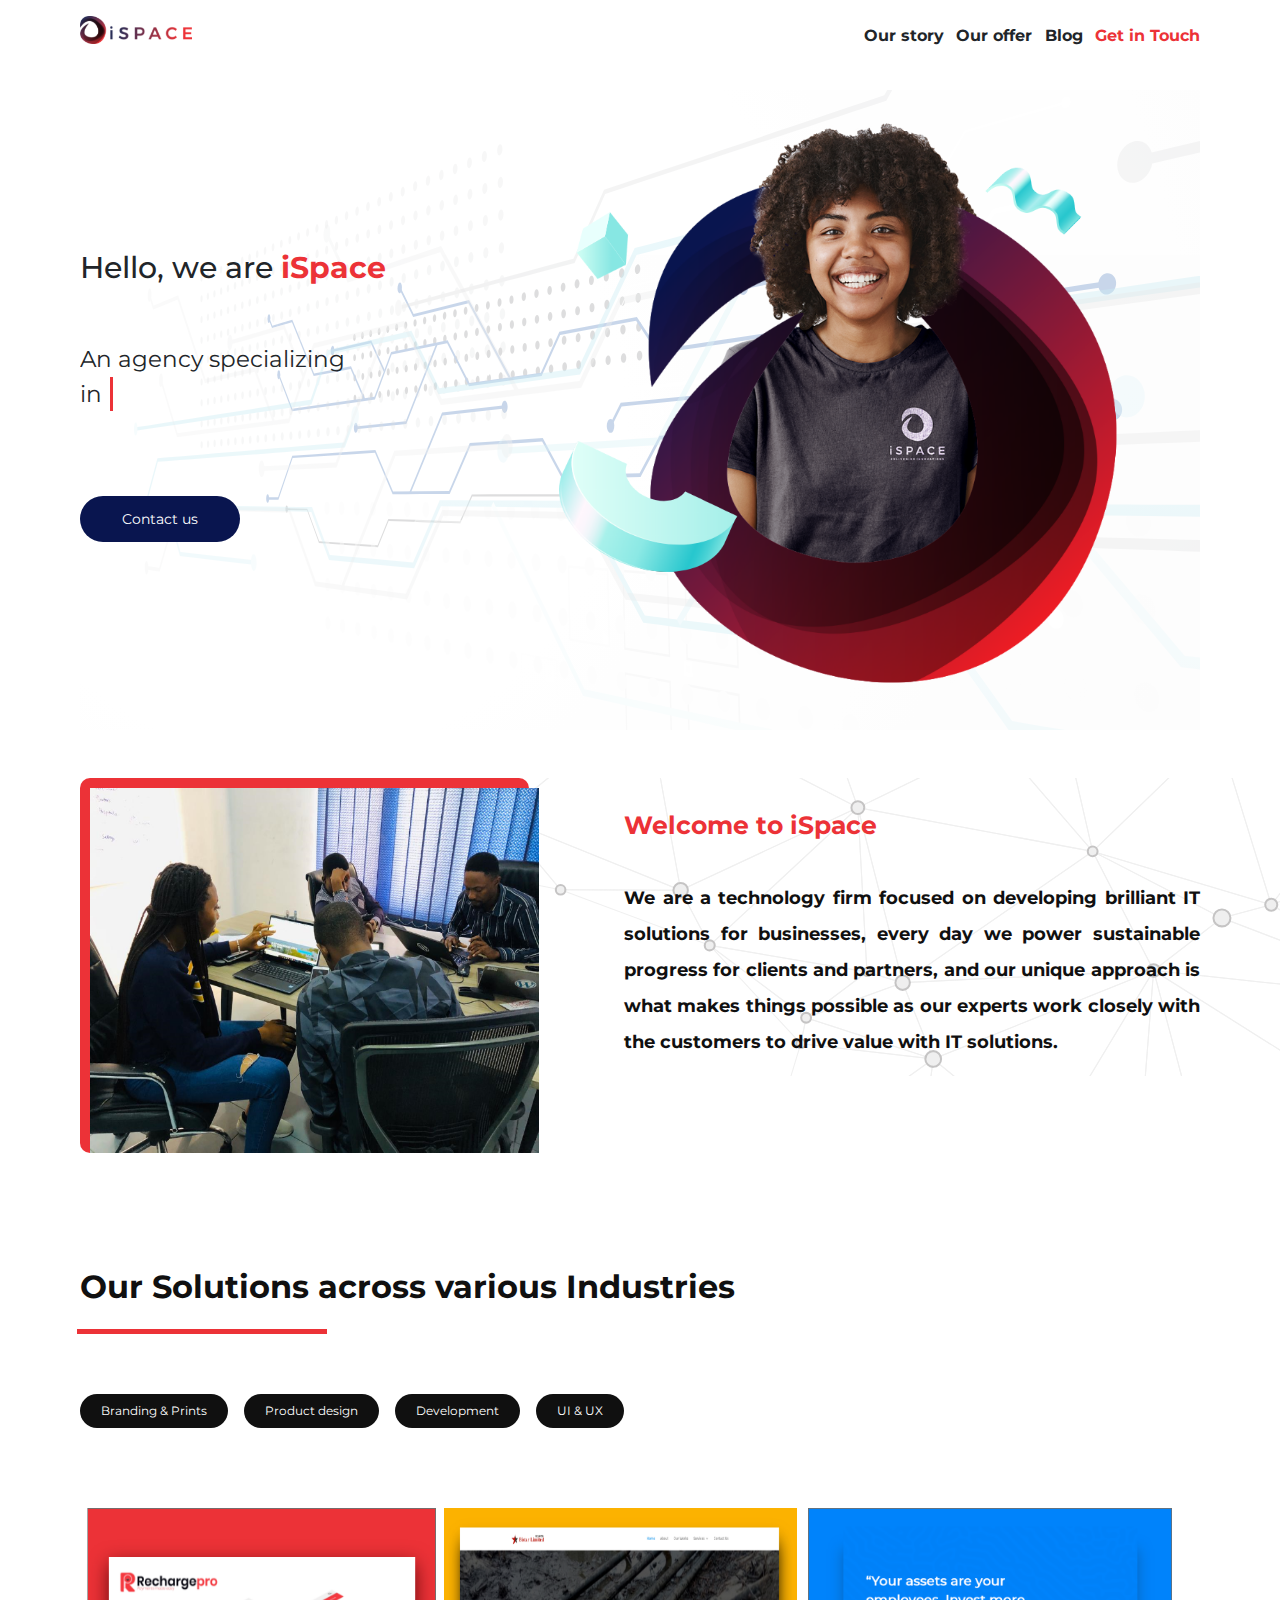
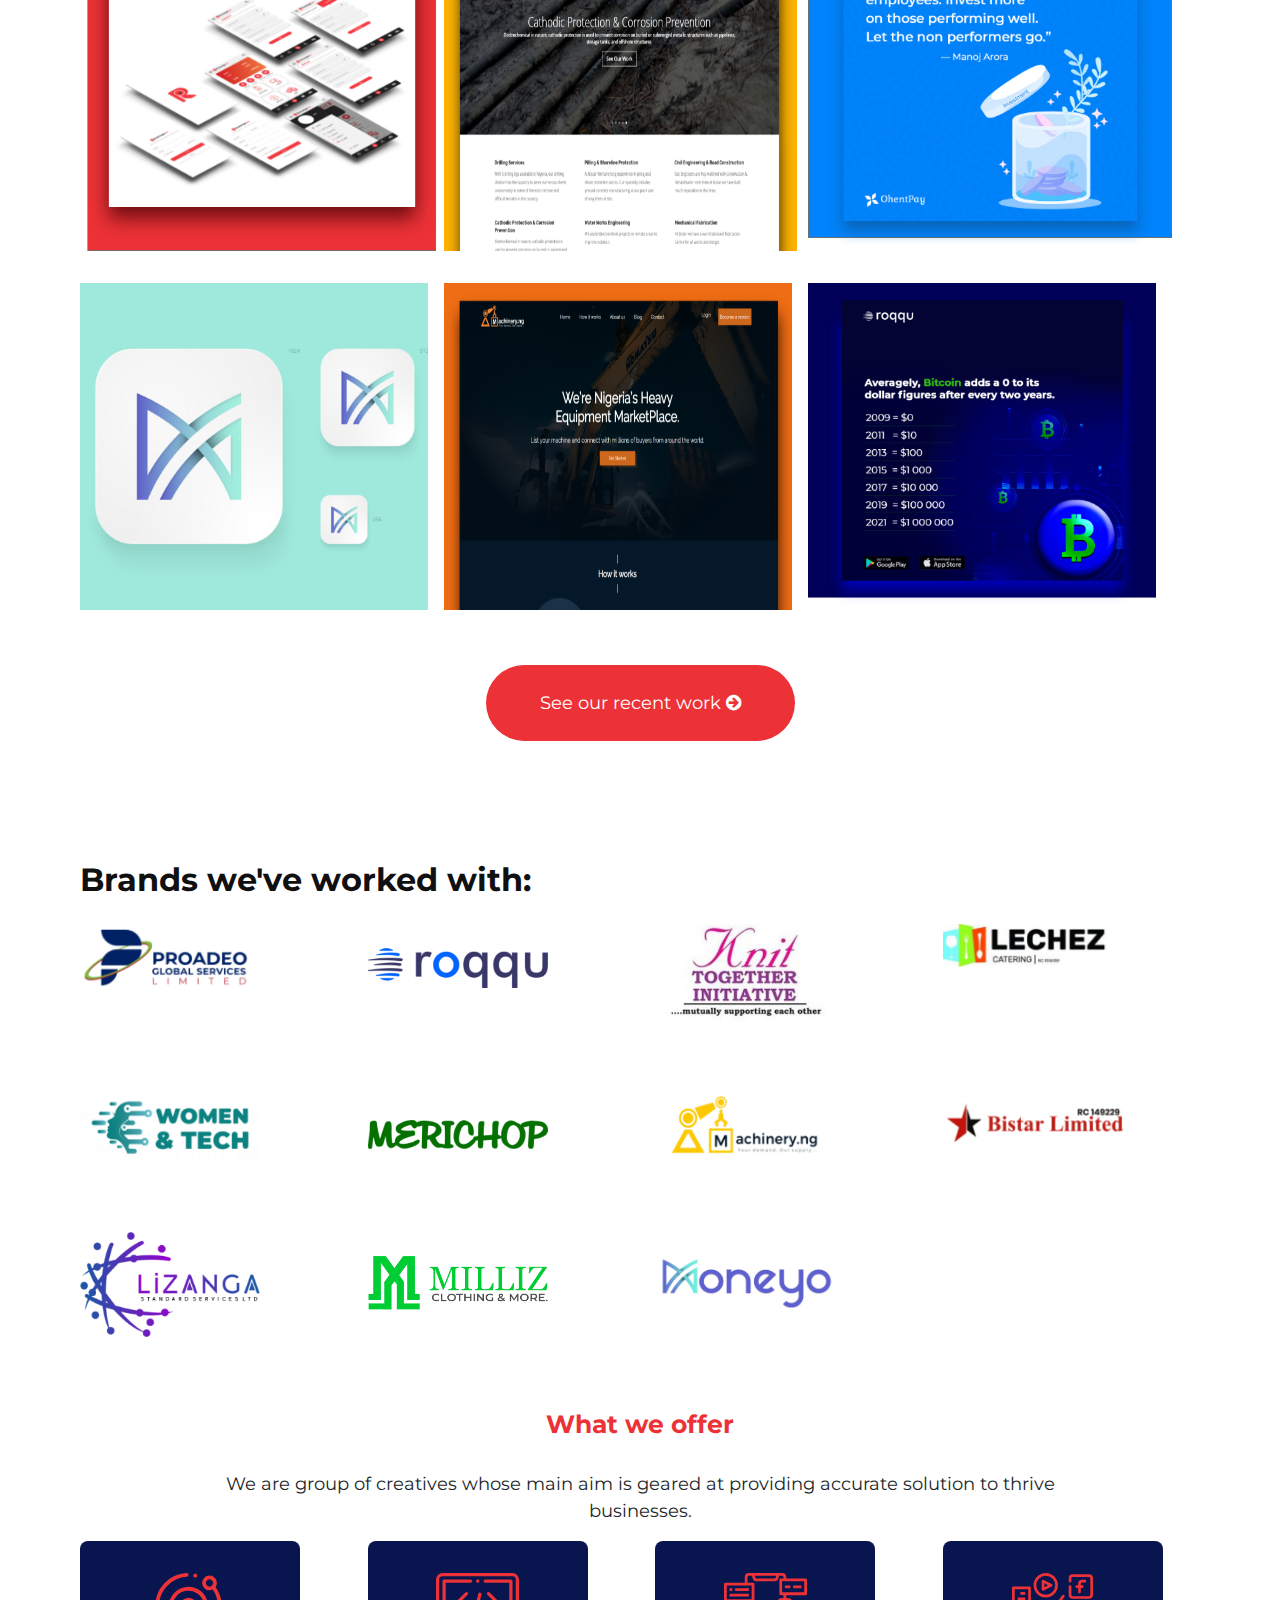
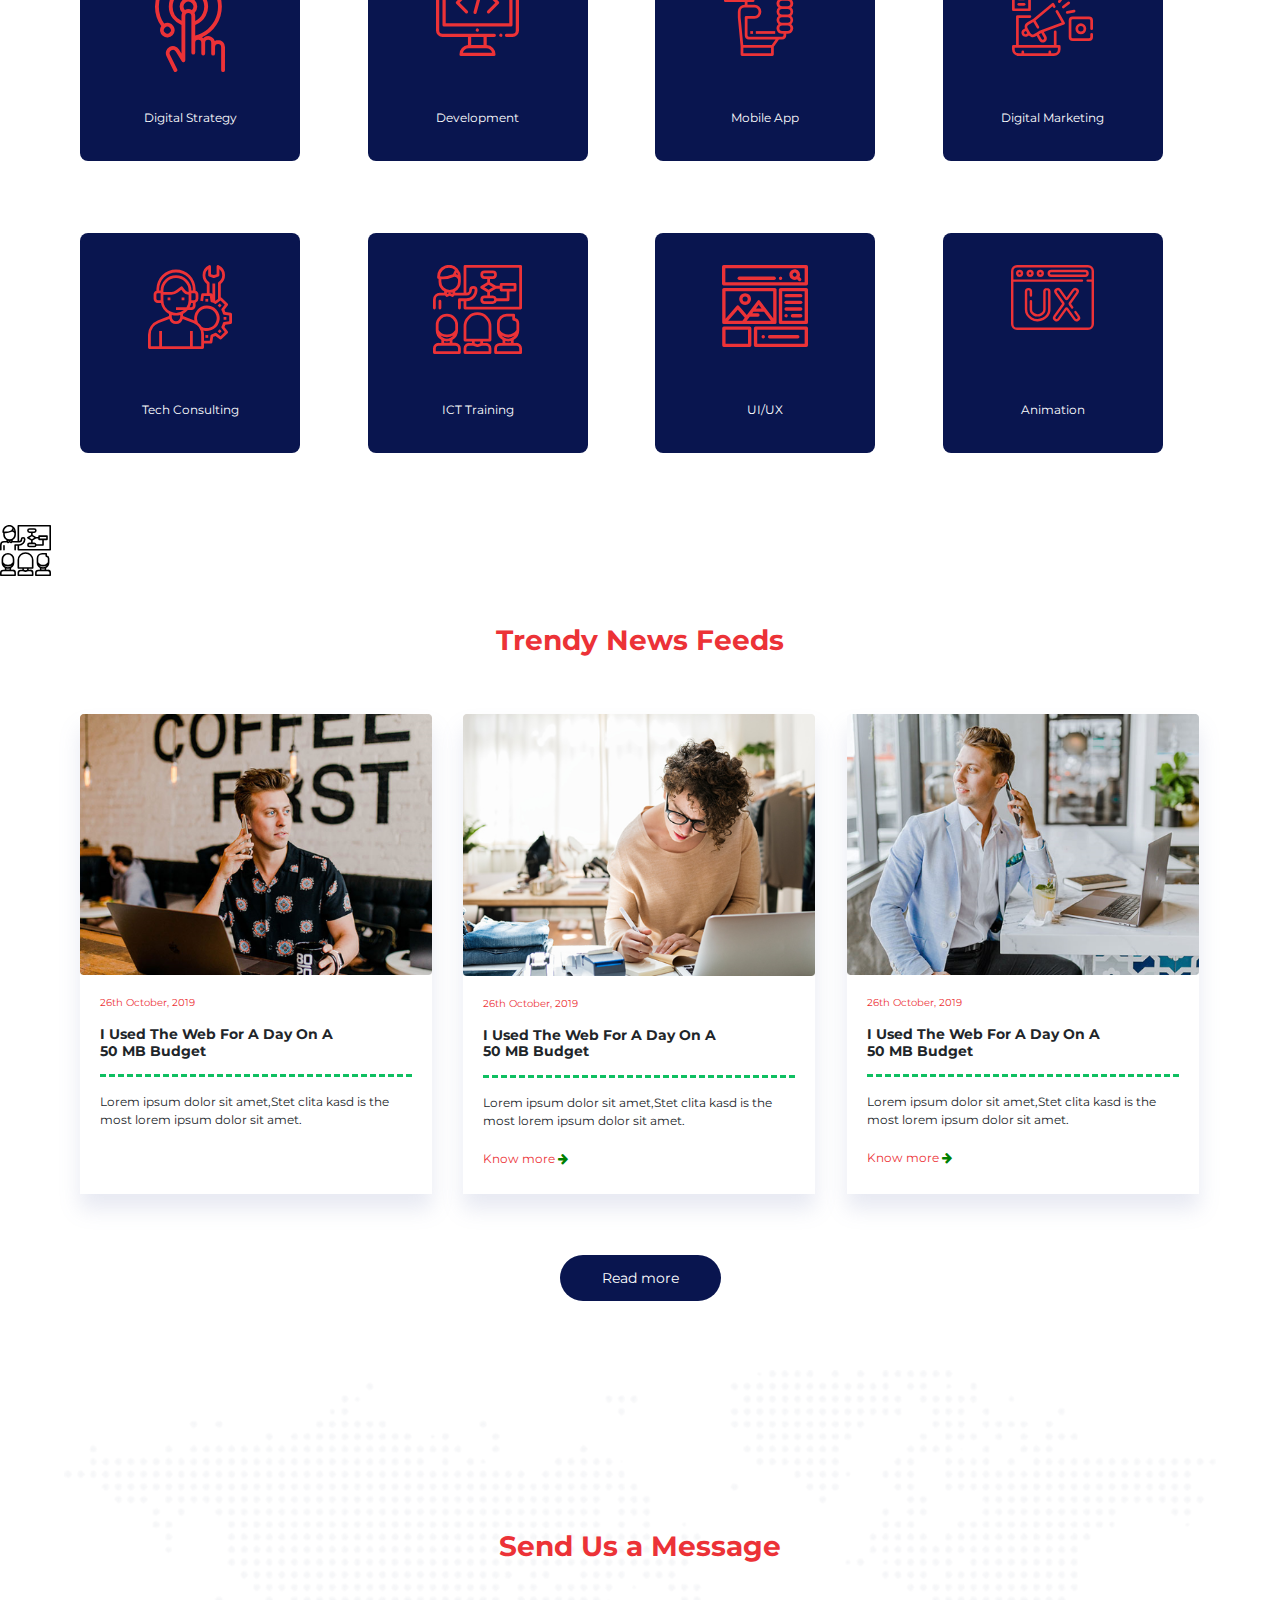
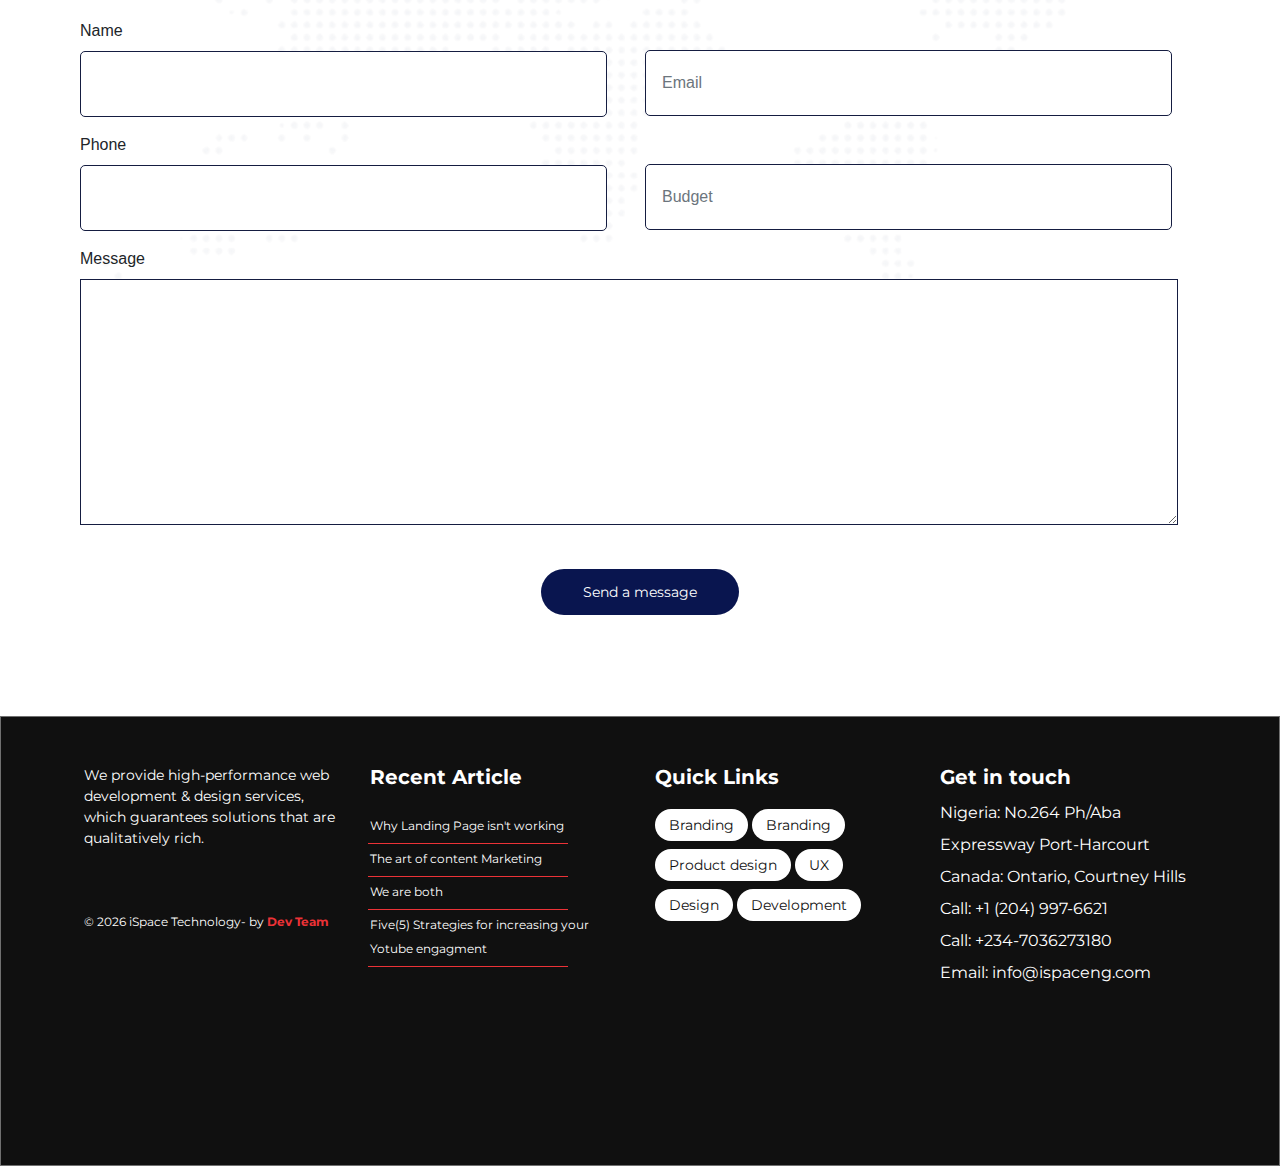
==== index.html @ ebd1ff1b "all pages implemented" ====
<!DOCTYPE html>
<html lang="en">

<head>
    <meta charset="UTF-8">
    <meta name="viewport" content="width=device-width, initial-scale=1.0">
    <title>iSpace Technology - Enlivening Innovation</title>

    <!-- Favicon -->
   <link rel="apple-touch-icon" sizes="180x180" href="assets/img/favicon/apple-touch-icon.png">
    <link rel="icon" type="image/png" sizes="32x32" href="assets/img/favicon/favicon-32x32.png">
    <link rel="icon" type="image/png" sizes="16x16" href="assets/img/favicon/favicon-16x16.png">
    <link rel="manifest" href="assets/img/favicon/site.webmanifest">

    <!-- google font -->
    <link
        href="https://fonts.googleapis.com/css2?family=Montserrat:wght@400;600;700;800&family=Ubuntu:ital,wght@0,700;1,400&display=swap"
        rel="stylesheet">

    <!-- bootstrap -->
    <link rel="stylesheet" href="assets/libs/bootstrap/css/bootstrap.min.css">

    <!-- font=awesome -->
    <link rel="stylesheet" href="assets/libs/font-awesome/css/font-awesome.min.css">

    <!-- AOS-->
    <link rel="stylesheet" href="assets/libs/aos-master/dist/aos.css">

    <!-- main style sheet -->
    <link rel="stylesheet" href="css/style.css">
</head>

<body>

    <!-- NAVIGATION -->

    <nav class="section_padding" id="header">
        <div class="logo">
            <a href="index.html">
                <img src="assets/img/ispace-logo.png" alt="ispace-logo">
            </a>
        </div>

        <div class="nav_link_holder mt-2">
            <a href="our-story.html">Our story</a>
            <a href="our-offer.html">Our offer</a>
            <a href="blog.html">Blog</a>
            <a href="contact.html" class="active">Get in Touch</a>
        </div>
        <span class="open_btn" onclick="openNav()">&#9776;</span>
    </nav>

    <!-- MOBILE NAVIGATION -->

    <div class="mobile_nav" id="myNav">
        <a href="javascript:void(0)" class="close_btn" onclick="closeNav()">&times;</a>
        <div class="mobile_nav_content">
            <a href="our-story.html">Our story</a>
            <a href="our-offer.html">Our offer</a>
            <a href="blog.html">Blog</a>
            <a href="contact.html" class="active">Get in Touch</a>
        </div>
    </div>

    <!-- END OF NAVIGATION -->


    <!-- HERO SECTION -->

    <section class="home-hero">
        <div class="section_padding">
            <div class="home-hero-row">
                <div class="row ">
                    <div class="col-md-5 mb-5">
                        <h5>Hello, we are <span>iSpace</span></h5>
                        <p>An agency specializing <br> in <span class="typed-text"></span><span class="cursor">&nbsp;</span></p>
                        <a href="#" class="default-btn">Contact us</a>
                    </div>
                    <div class="col-md-7" data-aos="zoom-in-up" data-aos-duration="2500">
                        <img src="assets/img/home-hero.png" alt="hero-img" class="img-fluid">
                    </div>
                </div>
            </div>
        </div>
    </section>

    <!-- END OF HERO SECTION -->


    <!-- ABOUT SECTION -->

    <section class="home-about">
        <div class="section_padding">
            <div class="row mt-5">
                <div class="col-md-5 mb-5">
                    <div class="img-border">
                        <img src="assets/img/home-about.png" alt="hero-about" class="home-about-img">
                    </div>
                </div>
                <div class="col-md-7 about-row-spacing">
                    <h5>Welcome to iSpace</h5>
                    <p>We are a technology firm focused on developing brilliant IT solutions for businesses,
                        every day we power sustainable progress for clients and partners, and our unique approach 
                        is what makes things possible as our experts work closely with the customers to drive value with IT solutions.
                    </p>
                </div>
            </div>
        </div>
    </section>

    <!-- END OF ABOUT SECTION -->

    <!-- PORTFOLIO SECTION -->

    <section class="home-porfolio">
        <div class="section_padding">
            <div class="section-header">
                <h5>Our Solutions across various Industries</h5>
            </div>
            <div class="w-100">
                <ul class="nav nav-pills nav-fill mb-3" id="pills-tab" role="tablist">
                    <li class="nav-item">
                      <a class="nav-link" id="pills-home-tab" data-toggle="pill"
                        href="#pills-branding" role="tab" aria-controls="pills-branding" aria-selected="true">Branding & Prints</a>
                    </li>
                    <li class="nav-item">
                      <a class="nav-link" id="pills-profile-tab" data-toggle="pill"
                        href="#pills-product" role="tab" aria-controls="pills-product" aria-selected="false">Product design</a>
                    </li>
                    <li class="nav-item">
                      <a class="nav-link" id="pills-contact-tab" data-toggle="pill"
                        href="#pills-development" role="tab" aria-controls="pills-development" aria-selected="false">Development</a>
                    </li>
                    <li class="nav-item">
                      <a class="nav-link" id="pills-contact-tab" data-toggle="pill"
                        href="#pills-ui" role="tab" aria-controls="pills-ui" aria-selected="false">UI & UX</a>
                    </li>
                </ul>

                <div class="tab-content" id="pills-tabContent">

                    <div class="tab-pane fade show active" id="pills-branding" role="tabpanel" aria-labelledby="pills-branding-tab">
                        <div class="our-work-holder">
                            <img src="assets/img/rechargepro-ui.png" alt="rechargepro" class="img-fluid">
                            <img src="assets/img/bistar-ui.png" alt="bistar" class="img-fluid bistar-ui">
                            <img src="assets/img/ohent.png" alt="ohent" class="img-fluid">
                        </div>
                        <div class="our-work-holder2">
                            <img src="assets/img/moneyo.png" alt="moneyo" class="img-fluid">
                            <img src="assets/img/machinery-ui.png" alt="machinery-ui" class="img-fluid">
                            <img src="assets/img/roqqu-bitcon.png" alt="roqqu-bitcon" class="img-fluid">
                        </div>
                        <!-- <div class="row">
                            <div class="col-md-4">
                                <div class="solution-card">
                                    <img src="assets/img/rechargepro-ui.png" alt="rechargepro" class="img-fluid">
                                </div>
                            </div>

                            <div class="col-md-4">
                                <img src="assets/img/bistar-ui.png" alt="bistar" class="img-fluid">
                            </div>

                            <div class="col-md-4">
                                <img src="assets/img/ohent.png" alt="ohent" class="img-fluid">
                            </div>
                        </div> -->

                        <!-- <div class="row">
                            <div class="col-md-3">
                                    <img src="assets/img/moneyo.png" alt="rechargepro" class="img-fluid">
                            </div>

                            <div class="col-md-6 bistar-ui">
                                <img src="assets/img/machinery-ui.png" alt="bistar" class="img-fluid">
                            </div>

                            <div class="col-md-3">
                                <img src="assets/img/roqqu-bitcon.png" alt="ohent" class="img-fluid">
                            </div>
                        </div> -->

                        <div class="blog-button text-center">
                            <a href="#" class="default-btn2">See our recent work <i class="fa fa-arrow-circle-right"></i></a>
                        </div>
                    </div>

                    <div class="tab-pane fade" id="pills-product" role="tabpanel" aria-labelledby="pills-profile-tab">
                        <h5>Product design</h5>
                    </div>

                    <div class="tab-pane fade" id="pills-development" role="tabpanel" aria-labelledby="pills-development-tab">
                        <h5>Development</h5>
                    </div>

                    <div class="tab-pane fade" id="pills-ui" role="tabpanel" aria-labelledby="pills-ui-tab">
                        <h5>UI & UX</h5>
                    </div>

                </div>

                
                  
            </div>
        </div>
    </section>

    <!-- END OF PORFOLIO SECTION -->


    <!-- CLIENTS SECTION -->

    <section class="our-clients">
        <div class="section_padding">
            <h5>Brands we've worked with:</h5>
            <div class="client-logo-holder">
                <div class="row mt-4">
                    <div class="col-md-3 mb-4">
                        <img src="assets/img/proadeo-logo.png" alt="proadeo-logo">
                    </div>
                    <div class="col-md-3 mb-4 logo-holder">
                        <img src="assets/img/roqqu-logo.png" alt="roqqu-logo">
                    </div>
                    <div class="col-md-3 mb-4">
                        <img src="assets/img/knit-logo.png" alt="knit-logo">
                    </div>
                    <div class="col-md-3 mb-4">
                        <img src="assets/img/lechez-logo.png" alt="lechez-logo">
                    </div>
                </div>

                <div class="row mt-5">
                    <div class="col-md-3 mb-4">
                        <img src="assets/img/women-tect-logo.png" alt="women-tect-logo">
                    </div>
                    <div class="col-md-3 mb-4 logo-holder">
                        <img src="assets/img/merrychop-logo.png" alt="merrychop-logo">
                    </div>
                    <div class="col-md-3 mb-4">
                        <img src="assets/img/machinery-logo.png" alt="machinery-logo">
                    </div>
                    <div class="col-md-3 mb-4">
                        <img src="assets/img/bistar-logo.png" alt="bistar-logo">
                    </div>
                </div>

                <div class="row mt-5">
                    <div class="col-md-3 mb-4">
                        <img src="assets/img/lizanga-logo.png" alt="lizanga-logo">
                    </div>
                    <div class="col-md-3 mb-4 logo-holder">
                        <img src="assets/img/milliz-logo.png" alt="milliz-logo">
                    </div>
                    <div class="col-md-3 mb-4 logo-holder">
                        <img src="assets/img/moneyo-logo.png" alt="moneyo-logo">
                    </div>
                    <!-- <div class="col-md-3 mb-4">
                        <img src="assets/img/bistar-logo.png" alt="bistar-logo">
                    </div> -->
                </div>
            </div>
        </div>
    </section>

    <!-- END OF CLIENTS SECTION -->


    <!-- OUR OFFER SECTION -->

    <section class="our-offer">
        <div class="section_padding">
            <h5>What we offer</h5>
            <p>We are group of creatives whose main aim is geared at providing accurate solution to thrive <br>businesses.</p>

            <div class="our-offer-holder">
                <div class="row">
                    <div class="col-md-3 mb-4">
                        <div class="our-offer-card">
                            <div class="our-offer-icon">
                                <img src="assets/img/touch.svg" alt="Digital Strategy">
                            </div>
                            <div class="our-offer-subtext">
                                <p>Digital Strategy</p>
                            </div>
                        </div>
                    </div>
                    <div class="col-md-3 mb-4">
                        <div class="our-offer-card">
                            <div class="our-offer-icon">
                                <img src="assets/img/coding.svg" alt="Development">
                            </div>
                            <div class="our-offer-subtext">
                                <p>Development</p>
                            </div>
                        </div>
                    </div>
                    <div class="col-md-3 mb-4">
                        <div class="our-offer-card">
                            <div class="our-offer-icon">
                                <img src="assets/img/Application.svg" alt="Mobile App">
                            </div>
                            <div class="our-offer-subtext">
                                <p>Mobile App</p>
                            </div>
                        </div>
                    </div>
                    <div class="col-md-3 mb-4">
                        <div class="our-offer-card">
                            <div class="our-offer-icon">
                                <img src="assets/img/bullhorn.svg" alt="Digital Marketing">
                            </div>
                            <div class="our-offer-subtext">
                                <p>Digital Marketing</p>
                            </div>
                        </div>
                    </div>
                </div>
            </div>

            <div class="our-offer-holder">
                <div class="row mt-5">
                    <div class="col-md-3 mb-4">
                        <div class="our-offer-card">
                            <div class="our-offer-icon">
                                <img src="assets/img/Consult-Talk.svg" alt="Tech Consulting">
                            </div>
                            <div class="our-offer-subtext">
                                <p>Tech Consulting</p>
                            </div>
                        </div>
                    </div>
                    <div class="col-md-3 mb-4">
                        <div class="our-offer-card">
                            <div class="our-offer-icon">
                                <img src="assets/img/training.svg" alt="ICT Training">
                            </div>
                            <div class="our-offer-subtext">
                                <p>ICT Training</p>
                            </div>
                        </div>
                    </div>
                    <div class="col-md-3 mb-4">
                        <div class="our-offer-card">
                            <div class="our-offer-icon">
                                <img src="assets/img/web-design.svg" alt="UI/UX">
                            </div>
                            <div class="our-offer-subtext">
                                <p>UI/UX</p>
                            </div>
                        </div>
                    </div>
                    <div class="col-md-3 mb-4">
                        <div class="our-offer-card">
                            <div class="our-offer-icon">
                                <img src="assets/img/user-experience.svg" alt="Animation">
                            </div>
                            <div class="our-offer-subtext">
                                <p>Animation</p>
                            </div>
                        </div>
                    </div>
                </div>
            </div>
        </div>
    </section>

    <!-- END OF OUR OFFER SECTION -->


    <!-- HOME BLOG SECTION -->
    <div class="little-img">
        <img src="assets/img/training2.svg" alt="">
    </div>

    <section class="home-blog">
        
        <div class="section_padding">
            <h5>Trendy News Feeds</h5>
            <div class="blog-holder">
                <div class="row">
                    <div class="col-md-4 mb-4">
                        <div class="blog-card">
                            <img src="assets/img/blog1.png" class="card-img-top" alt="...">
                            <div class="card-body">
                                <div class="date-posted">
                                    <p>26th October, 2019</p>
                                </div>
                                <div class="blog-title">
                                    <h6 class="card-title">I Used The Web For A Day On A <br> 50 MB Budget</h6>
                                </div>
                                <div class="blog-excerpt">
                                    <p class="card-text">Lorem ipsum dolor sit amet,Stet clita kasd is the most lorem ipsum dolor sit amet.</p>
                                </div>
                            </div>
                          </div>
                    </div>
                    <div class="col-md-4 mb-4">
                        <div class="blog-card">
                            <img src="assets/img/blog2.png" class="card-img-top" alt="...">
                            <div class="card-body">
                                <div class="date-posted">
                                    <p>26th October, 2019</p>
                                </div>
                                <div class="blog-title">
                                    <h6 class="card-title">I Used The Web For A Day On A <br> 50 MB Budget</h6>
                                </div>
                                <div class="blog-excerpt">
                                    <p class="card-text">Lorem ipsum dolor sit amet,Stet clita kasd is the most lorem ipsum dolor sit amet.</p>
                                    <a href="#">Know more <i class="fa fa-arrow-right"></i></a> 
                                </div>
                            </div>
                          </div>
                    </div>
                    <div class="col-md-4 mb-4">
                        <div class="blog-card">
                            <img src="assets/img/blog3.png" class="card-img-top" alt="...">
                            <div class="card-body">
                                <div class="date-posted">
                                    <p>26th October, 2019</p>
                                </div>
                                <div class="blog-title">
                                    <h6 class="card-title">I Used The Web For A Day On A <br> 50 MB Budget</h6>
                                </div>
                                <div class="blog-excerpt">
                                    <p class="card-text">Lorem ipsum dolor sit amet,Stet clita kasd is the most lorem ipsum dolor sit amet.</p>
                                    <a href="#">Know more <i class="fa fa-arrow-right"></i></a>
                                </div>
                            </div>
                          </div>
                    </div>
                </div>

                <div class="blog-button text-center mt-5">
                    <a href="#" class="default-btn">Read more</a>
                </div>
            </div>
        </div>
    </section>

    <!-- END OF HOME BLOG SECTION -->


    <!-- HOME CONTACT US SECTION -->

    <section class="home-contact">
        <div class="section_padding">
            <h5>Send Us a Message</h5>
            <div class="form-holder">
                <form>
                    <div class="form-row">
                      <div class="form-group col-md-6">
                        <label for="name">Name</label>
                        <input type="text" class="form-control">
                      </div>
                      <div class="form-group col-md-6 email-form-holder">
                        <input type="email" class="form-control" placeholder="Email">
                      </div>
                    </div>
                    <div class="form-row">
                      <div class="form-group col-md-6">
                        <label for="phone">Phone</label>
                        <input type="phone" class="form-control">
                      </div>
                      <div class="form-group col-md-6 email-form-holder">
                        <input type="password" class="form-control" placeholder="Budget">
                      </div>
                    </div>
                    <div class="form-group">
                        <label for="message">Message</label>
                        <textarea name=""  id="" cols="30" rows="10"></textarea>
                    </div>
                    
                    <div class="blog-button text-center mt-5">
                        <a href="#" class="default-btn">Send a message</a>
                    </div>

                </form>
            </div>
        </div>
    </section>

    <!-- END OF HOME CONTACT US SECTION -->


    <!-- FOOTER SECTION -->

    <footer>
        <div class="section_padding">
            <div class="row">
                <div class="col-md-3 mb-4">
                    <div class="footer-logo">

                    </div>
                    <div class="footer-about">
                        <p>We provide high-performance web development & design services, which guarantees solutions that are 
                            qualitatively rich.
                        </p>
                        <br>
                        <br>
                        <p class="copyright">&copy; <script>
                            document.write(new Date().getFullYear());
                        </script> iSpace Technology- by <span>Dev Team</span></p>
                    </div>
                </div>

                <div class="col-md-3 mb-4">
                    <div class="footer-blog">
                        <h5>Recent Article</h5>
                        <div class="footer-blog-links mt-4">
                            <div class="footer-blog-section-header">
                                <a href="#">Why Landing Page isn't working</a>
                            </div>
                            <div class="footer-blog-section-header">
                                <a href="#">The art of content Marketing</a>
                            </div>
                            <div class="footer-blog-section-header">
                                <a href="#">We are both</a>
                            </div>
                            <div class="footer-blog-section-header">
                                <a href="#">Five(5) Strategies for increasing your Yotube engagment</a>
                            </div>
                            
                        </div>
                    </div>
                </div>

                <div class="col-md-3 mb-4">
                    <h5>Quick Links</h5>
                    <div class="links mt-4">
                        <a href="#" class="branding">Branding</a>
                        <a href="#" class="branding">Branding</a>
                        <div class="mt-3">
                            <a href="#" class="branding">Product design</a>
                            <a href="#" class="branding">UX</a>
                        </div>
                        <div class="mt-3">
                            <a href="#" class="branding">Design</a>
                            <a href="#" class="branding">Development</a>
                        </div>
                        
                    </div>
                    
                </div>

                <div class="col-md-3 mb-4">
                    <h5>Get in touch</h5>
                    <div class="footer-address">
                        <p>
                            Nigeria: No.264 Ph/Aba Expressway Port-Harcourt <br>
                            Canada: Ontario, Courtney Hills <br>
                            Call: +1 (204) 997-6621 <br>
                            Call: +234-7036273180 <br>
                            Email: info@ispaceng.com
                        </p>
                    </div>
                </div>
            </div>
        </div>

    </footer>

    <!-- END OF FOOTER SECTION -->




    <!-- Script libraries -->
    <script src="assets/libs/jquery/jquery.min.js"></script>
    <script src="assets/libs/bootstrap/js/bootstrap.min.js"></script>
    <script src="assets/libs/aos-master/dist/aos.js"></script>
    
    <!-- main script -->
    <script src="js/main.js"></script>


</body>
    
</html>
---- css/style.css ----
/*reusables*/

:root {
    --body_font: 'Montserrat', sans-serif;
    --color1: #EC3237;
    --color2: #09154F;
    --color3: #101010;
    --mainTransition: all 0.5s ease-in;;
}

body{
    background: #FFFFFF;
}

h1,
h2,
h3,
h4,
h5,
h6 {
    font-family: var(--body_font)
}

.section_padding {
    padding-right: 5em;
    padding-left: 5em;
  }

a {
    text-decoration: none;
}

a:hover {
    text-decoration: none;
}

html {
    scroll-behavior: smooth;
}

a:hover{
    text-decoration: none;
}

button, input, select{
    outline: none !important;
}

.default-btn {
    padding: 1em 3em;
    background: var(--color2);
    color: white;
    font-size: 14px;
    transition: var(--mainTransition);
    font-weight: normal;
    font-family: var(--body_font);
    border-radius: 35px;
}

.default-btn:hover{
  font-size: 16px;
  transition: var(--mainTransition);
  color: white;
  }

.default-btn2 {
    padding: 1.5em 3em;
    background: var(--color1);
    color: white;
    font-size: 18px;
    transition: var(--mainTransition);
    font-weight: normal;
    font-family: var(--body_font);
    border-radius: 69px;
}

.default-btn2:hover{
    background: var(--color1);
    color: white;
  }

  .home-about, 
.home-porfolio,
.our-offer{
    margin-top: 3rem;
    font-family: var(--body_font);
}

.our-clients{
  margin-top: 9rem;
  font-family: var(--body_font);
}

/*--------------------------
 navigation
---------------------------*/
nav {
    height: 90px;
    padding: 1em;
    /* width: 100%; Commeneted it out when the width was overlapping */
    transition: all 0.6s ease-in-out;
    z-index: 999999999999;
    background-color: #fff;
  }
  
  #header.header-scrolled,
  #header.header-fixed {
    position: fixed;
    top: 0;
    width: 100%;
    transition: all 0.5s ease;
    z-index: 999999999;
    background-color: #fff;
    box-shadow: 6px 2px 12px 7px rgba(130, 125, 125, 0.44);
  }
  
  .logo img{
    float: left;
    width: 10%;
  }
  
  .nav_link_holder {
    float: right;
    display: flex;
    justify-content: space-between;
    min-width: 30%;
  }
  
  .nav_link_holder a {
    font-size: 16px;
    color: var(--heading_text_color);
    font-family: var(--body_font);
    font-style: normal;
    font-weight: bold;
  }

  nav .active{
      color:var(--color1);
      font-weight: bold;
  }

  /* Mobile Nav body classes */

.mobile_nav{
    width: 0;
    position: fixed;
    height: 100vh;
    background-color: rgba(0,0,0, 0.9);
    top: 0;
    left: 0;
    transition: 0.5s;
    overflow-x: hidden;
    z-index: 99999;
  }
  
  .mobile_nav_content{
    position: relative;
    top: 25%;
    width: 100%;
    text-align: center;
    margin-top: 30px;
    padding: 0 2em;
  }
  
  .mobile_nav_content a{
    padding: 8px;
    text-decoration: none;
    font-size: 20px;
    color: #818181;
    display: block;
    transition: 0.3s;
  }
  
  .mobile_nav_content a:hover,
  .mobile_nav_content a:focus{
    color: #818181;
  }
  
  .mobile_nav .close_btn{
    position: absolute;
    top: 20px;
    right: 45px;
    font-size: 30px;
    color: red ! important;
  }
  
  .open_btn{
    float: right;
    font-size: 30px;
    display: none;
    cursor: pointer;
    color: var(--text_color1);
    border:  1px solid #000000;
    position: relative;
    padding: 0 0.3em;
  }

/*--------------------------
 end of navigation
---------------------------*/

/*--------------------------
 LANDING PAGE
---------------------------*/

/* home page hero */

.home-hero{
    font-family: var(--body_font);
}

.home-hero-row{
  background: url(../assets/img/home-hero-bg.svg) bottom center / cover no-repeat;
  /* background-position: bottom center / cover; */
  background-size: 125%;
  /* background-repeat: no-repeat; */
  overflow: hidden;
}

.home-hero h5{
    font-size: 30px;
    padding-top: 10rem;
    overflow: hidden;
}

.home-hero h5 span{
  color: var(--color1);
  font-weight: bold;
}

.home-hero p{
    padding-top: 3rem;
    padding-bottom: 5rem;
    font-size: 23px;
}

.home-hero .typed-text{
  color: var(--color1);
  font-weight: bold;
  letter-spacing: 0.1rem;
}

.home-hero .cursor{
display: inline-block;
width: 3px;
background-color: var(--color1);
margin-left: 0.1rem;
animation: blink 1s infinite;
}

.home-hero .cursor.typing{
animation: none;
}

@keyframes blink{
0% {background-color: var(--color1);}
49% {background-color: var(--color1);}
50% {background-color: transparent;}
99% {background-color: transparent;}
100% {background-color: var(--color1);}
}

.home-hero img{
    width: 100%;
}

/* end of home page hero */

/* About Section */

.home-about{
  background: url(../assets/img/Group\ 228.svg) no-repeat top center / cover;
  background-size: 100%;
  margin-bottom: 12rem;
}

.img-border{
  position: relative;
  background: var(--color1);
  width: 100%;
  height: 150%;
  border-radius: 10px;
}

.home-about-img{
  position: absolute;
  top: 5px;
  left: 5px;
  width: calc(100% + 5px);
  height: calc(100% - 5px);
  padding-top: 0.3rem;
  padding-left: 0.3rem;
}

.home-about h5{
    font-size: 25px;
    color: var(--color1);
    font-weight: bold;
    padding-top: 2rem;
}

.home-about p{
    font-size: 18px;
    text-align: justify;
    padding-top: 2rem;
    line-height: 2;
    color: var(--color3);
    font-weight: bold;
}

.about-row-spacing{
    padding-left: 5rem;
}

/* End of About Section */


/* Portfolio Section */

.home-porfolio h5, .our-clients h5{
  font-weight: bold;
  font-size: 32px;
  color: var(--color3);
}

.section-header {
  margin-bottom: 60px;
  position: relative;
  padding-bottom: 20px;
}

.section-header::before {
  content: '';
  position: absolute;
  display: block;
  width: 250px;
  height: 5px;
  background: var(--color1);
  bottom: 0;
  left: calc(2% - 25px);
}

.blog-button{
  margin-top: 5rem;
}

.our-work-holder{
  display: flex;
  width: 50%;
  margin-bottom: 2rem;
}

.our-work-holder img{
  width: 65%;
}

.bistar-ui{
padding-right: 0.7rem;
}

.our-work-holder2{
  display: flex;
  width: 50%;
  margin-bottom: 3rem;
}

.our-work-holder2 img{
  width: 65%;
  padding-right: 1rem;
}

/* .solution-card{
  background-color: var(--color1);
  padding: 1rem 1rem;
} */



.our-clients img{
  width: 70%;
}

.logo-holder{
  padding-top: 1.5rem;
}

.nav{
  width: 50%;
  padding-bottom: 3rem;
}

.nav-pills .nav-link{
  background-color: var(--color3);
  border-radius: 28px;
  color: white;
  font-size: 12px;
  margin-right: 1rem;
  margin-bottom: 1rem;
}

.nav-pills .nav-link:hover{
  color: white;
  font-size: 14px;
  transition: var(--mainTransition);
}

.nav-pills .nav-link.active, .nav-pills .show>.nav-link{
  background-color: var(--color1);
}

/* End of Portfolio Section */


/* Our Offer Section */

.our-offer h5{
  color: var(--color1);
  font-size: 25px;
  text-align: center;
  font-weight: bold;
}

.our-offer p{
  font-size: 18px;
  text-align: center;
  padding-top: 1.5rem;
}

.our-offer-card{
  background-color: var(--color2);
  border-radius: 8px;
  width: 220px;
  height: 220px;
  text-align: center;
  padding: 2rem 2rem;
}

/* .our-offer-icon img{
  width: 35%;
} */

.our-offer-icon{
  min-height: 7rem;
}

.our-offer-subtext p{
  color: white;
  font-size: 12px;
}

.little-img img{
  width: 4%;
  margin-top: 3rem;
}

/* End of Our Offer Section */


/* HOME BLOG Section */

.home-blog{
  margin-top: 3rem;
  font-family: var(--body_font);
}

.home-contact{
  background: url(../assets/img/form-bg.png);
  background-position: top;
  background-repeat: no-repeat;
  margin-top: 5rem;
  background-size: 90%;
}

.home-contact h5{
  padding-top: 10rem;
}
.home-blog h5,
.home-contact h5,
.welcome-to-ispace h5{
  color: var(--color1);
  font-weight: bold;
  font-size: 28px;
  text-align: center;
  padding-bottom: 3rem;
}

.blog-card{
  width: 22rem;
  box-shadow: 0px 15px 20px #7682B72D;
  height: 30rem;
}

/* .card-body{
  padding-bottom: 5rem;
} */

.date-posted p{
  color: var(--color1);
  font-size: 10px;
}

.blog-title .card-title{
  font-weight: bold;
  font-size: 14px;
  border-bottom: 3px dashed #0FBF61;
  padding-bottom: 0.9rem;
  margin-bottom: 1rem;
}

.blog-excerpt .card-text{
  font-size: 12px;
}

.blog-excerpt a{
  color: var(--color1);
  font-size: 12px;
}

.blog-excerpt a i{
  color: green;
  opacity: 1;
}

/* End of HOME BLOG Section */


/* Home Contact Section */

.form-control{
  width: 95% !important;
  border-radius: 5px;
  padding: 2rem 1rem;
  border: 1px solid #151D41;
}

.email-form-holder{
  margin-top: 1.9rem;
}

textarea{
  width: 98%;
  border: 1px solid #151D41;
}

/* End of HOme COntact Section */

/*--------------------------
 END OF LANDING PAGE
---------------------------*/

/*--------------------------
OUR STORY PAGE
---------------------------*/

.welcome-to-ispace{
  margin-top: 5rem;
  font-family: var(--body_font);
}

.welcome-to-ispace p{
  text-align: justify;
  font-size: 25px;
}

.core-value{
  margin-top: 7rem;
  font-family: var(--body_font);
}

.core-value h5{
color: var(--color3);
font-size: 25px;
font-weight: bold;
margin-bottom: 2rem;
}

.core-value-icon img{
  width: 18%;
}

.core-value-icon {
  min-height: 4rem;
}

.core-value-heading h6{
color: var(--color3);
font-size: 18px;
font-weight: bold;
padding-bottom: 1rem;
}

.core-value-text p{
  font-size: 13px;
}

/*--------------------------
 END OF OUR STORY PAGE
---------------------------*/


/*--------------------------
 BLOG PAGE
---------------------------*/

.blog-heroimg-container img{
  margin-top: -15rem;
  width: 160% !important;
  margin-left: -11rem;
}

/*--------------------------
 END OF BLOG PAGE
---------------------------*/

/*--------------------------
 GET IN TOUCH PAGE
---------------------------*/

/* .contact{
  background: url(../assets/img/contact-bg.jpg) center center / cover no-repeat;
  background-color: #06062a;
  opacity: 0.6;
  height: 100vh;
} */

.contact {
  background-image: linear-gradient(rgba(16, 16, 16, 0.6), rgba(16, 16, 16, 0.6)), url(../assets/img/contact-bg.jpg);
  height: 100vh;
  background-position: center center;
  background-repeat: no-repeat;
  background-size: cover;
  /* position: relative; */
}

.contact h5{
  color: white;
  padding-top: 13rem;
  font-family: var(--body_font);
  font-weight: bold;
  font-size: 28px;
}

.contact-enquries{
  background-color: rgb(247, 247, 247);
  padding: 7rem 0rem;
  font-family: var(--body_font);
}

.contact-enquries h5 {
  font-size: 26px;
  color: var(--color3);
  padding-bottom: 1.5rem;
}

.contact-enquries p {
line-height: 2;
}

.contact-social a i {
  font-size: 25px;
  margin-right: 1rem;
  color: var(--color3);
}

/* .contact-social a:hover {
  font-size: 26px;
  transition: var(--mainTransition);
} */

/*--------------------------
 END OF GET IN TOUCH PAGE
---------------------------*/


/* Footer Section */

footer{
  margin-top: 7rem;
  background-color: var(--color3);
  min-height: 50vh;
  padding: 3rem 0.2rem;
  border: 1px solid #707070;
  font-family: var(--body_font);
}

.footer-about p{
  color: white;
  font-size: 14px;
}

.footer-about .copyright{
  font-size: 12px;
}

.footer-about span{
  color: var(--color1);
  font-weight: bold;
}

footer h5{
  color: white;
  font-weight: bold;
}

.footer-blog-links a{
  font-size: 12px;
  color: white;
}

.footer-blog-links a:hover{
  font-size: 13px;
}

.footer-blog-section-header{
  margin-bottom: 2px;
  position: relative;
  padding-bottom: 7px;
}

.footer-blog-section-header::before {
  content: '';
  position: absolute;
  display: block;
  width: 200px;
  height: 1px;
  background: var(--color1);
  bottom: 0;
  left: calc(9% - 25px);
}

.footer-address p{
  color: white;
  line-height: 2;
}

.branding {
  padding: 0.5em 1em;
  background: white;
  color: var(--color3);
  font-size: 14px;
  transition: var(--mainTransition);
  font-weight: normal;
  font-family: var(--body_font);
  border-radius: 35px;
}

.branding:hover {
  font-size: 15px;
  color: var(--color3);
}



/* End of Footer Section */







/* ===================================
MEDIA QUERIES
================================== */

@media (max-width: 600px) {

  .default-btn2 {
    padding: 1em 1.5em;
    font-size: 14px;
}

    .logo img{
        float: left;
        width: 50%;
    }

    .home-hero h5 {
      font-size: 25px;
      padding-top: 5rem;
  }

    .about-row-spacing{
      padding-left: 0;
    }

    .home-porfolio h5{
      font-size: 15px;
    }

    .our-clients h5{
      font-size: 18px;
      text-align: center;
    }

    .section-header::before {
      content: '';
      position: absolute;
      display: block;
      width: 150px;
      height: 5px;
      background: var(--color1);
      bottom: 0;
      left: calc(8% - 25px);
    }

    .client-logo-holder{
      margin: 0 auto;
      text-align: center;
    }

    .our-offer-card{
      margin: 0 auto;
    }

    .blog-card{
      margin: 0 auto;
      width: 16rem;
      max-height: 30rem;
    }

    .our-work-holder{
      display: grid;
      width: 100%;
      margin: 0 auto;
    }

    .our-work-holder img{
      width: 100%;
      margin-bottom: 2rem;
    }

    .bistar-ui{
      padding-right: 0;
      }

      .our-work-holder2{
        display: grid;
        width: 100%;
        margin: 0 auto;
      }
  
      .our-work-holder2 img{
        width: 100%;
        margin-bottom: 2rem;
        padding-right: 0;
      }

      .nav{
        width: 100%;
        padding-bottom: 3rem;
      }

      .contact {
        height: 50vh;
      }
      
      .contact h5{
        padding-top: 7rem;
      }
      

    footer{
      padding: 4rem 2rem;
    }

}

@media (max-width: 996px) {

    .section_padding {
      padding-left: 2em;
      padding-right: 2em;
    }
  
    .nav_link_holder {
      display: none;
    }
  
    .open_btn {
      display: block;
    }

    .about-row-spacing{
      padding-left: 0
    }

}


@media (min-width: 768px) and (max-width:1024px) {
    
    .logo img{
        float: left;
        width: 30%;
    }

    .home-hero h5 {
      font-size: 20px;
      padding-top: 4rem;
  }

    .about-row-spacing{
      padding-left: 1rem;
    }

    .home-about h5{
      padding-top: 0.5rem;
  }
  
  .home-about p{
      padding-top: 0.5rem;
      line-height: 1.2;
  }

  .our-offer-card{
    width: 170px;
    height: 170px;
    padding: 1.5rem 1.5rem;
  }

  .our-offer-icon img{
  width: 50%;
}

.our-offer-icon{
  min-height: 5rem;
}

.blog-card{
  width: 14.5rem;
}

.branding {
  padding: 0.3em 0.5em;
  background: white;
  color: var(--color3);
  font-size: 12px;
  transition: var(--mainTransition);
  font-weight: normal;
  font-family: var(--body_font);
  border-radius: 35px;
}

.contact {
  height: 50vh;
}

.contact h5{
  padding-top: 13rem;
}

}
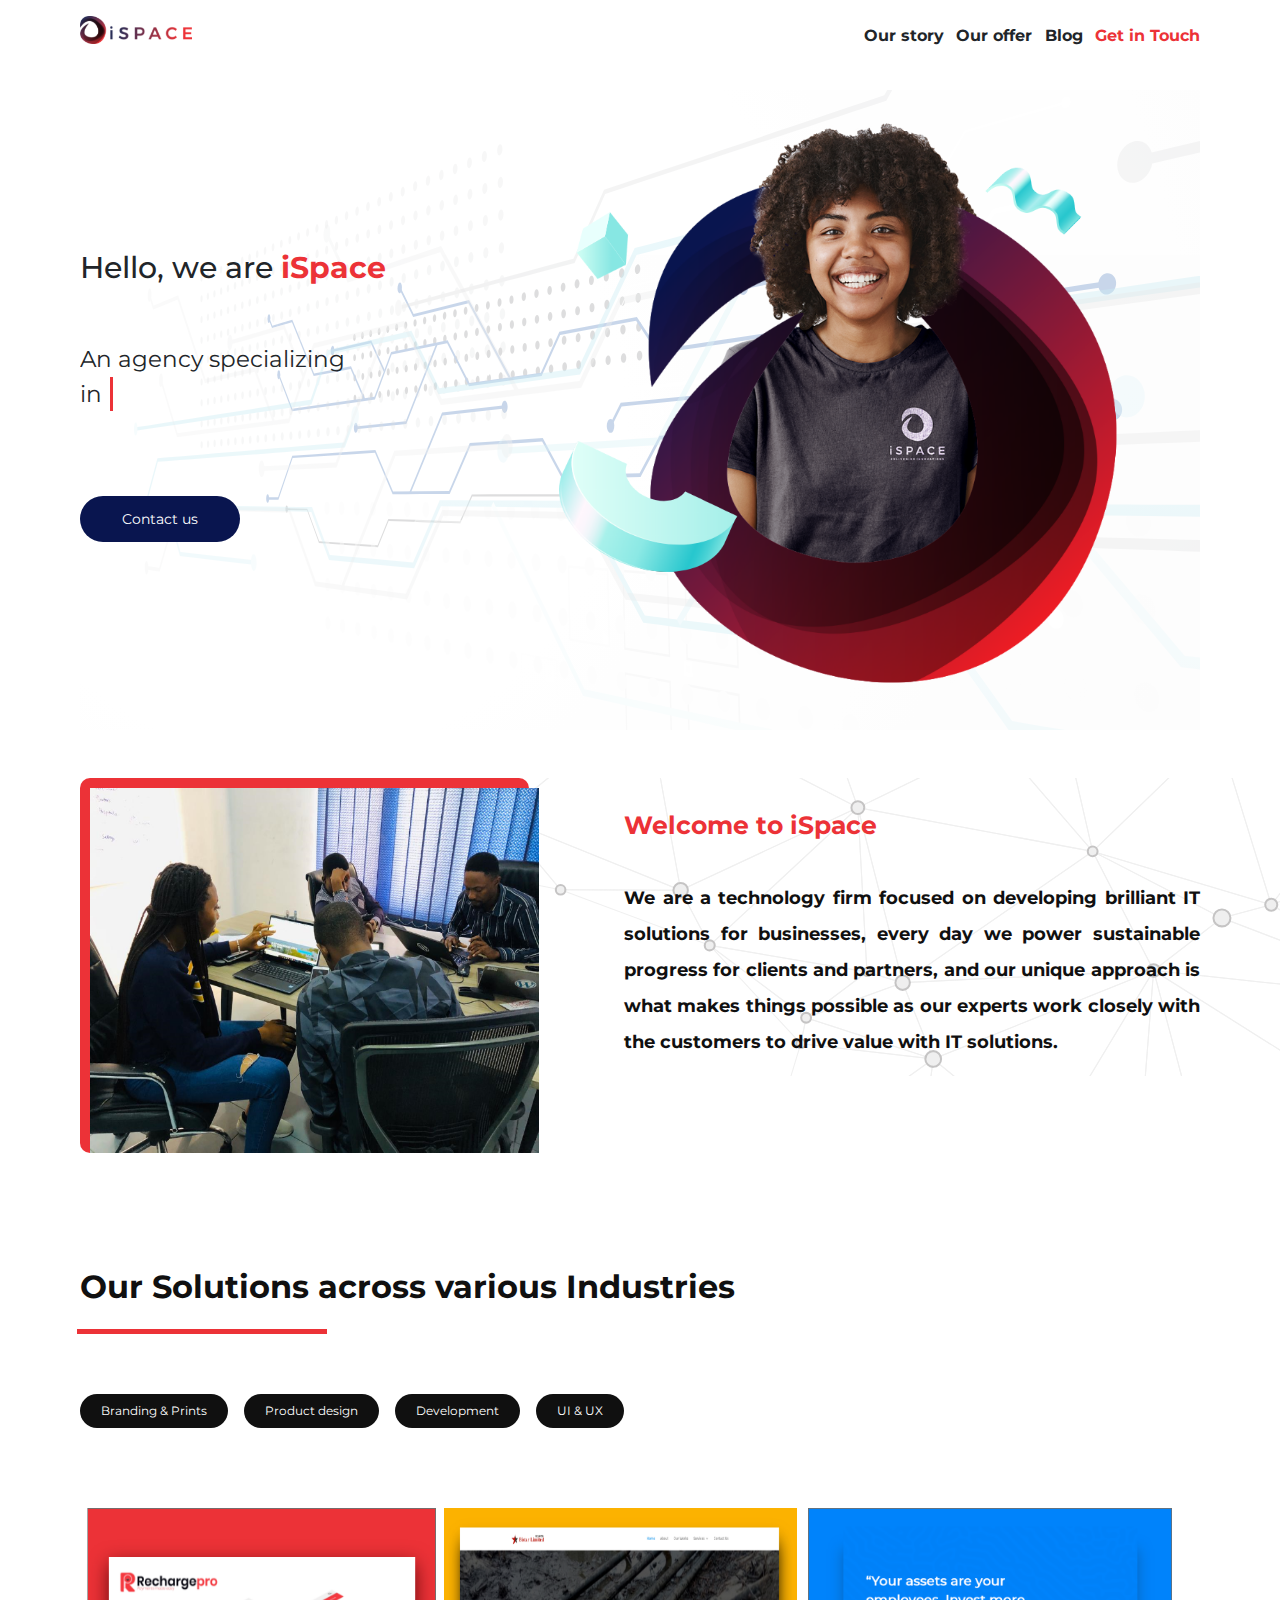
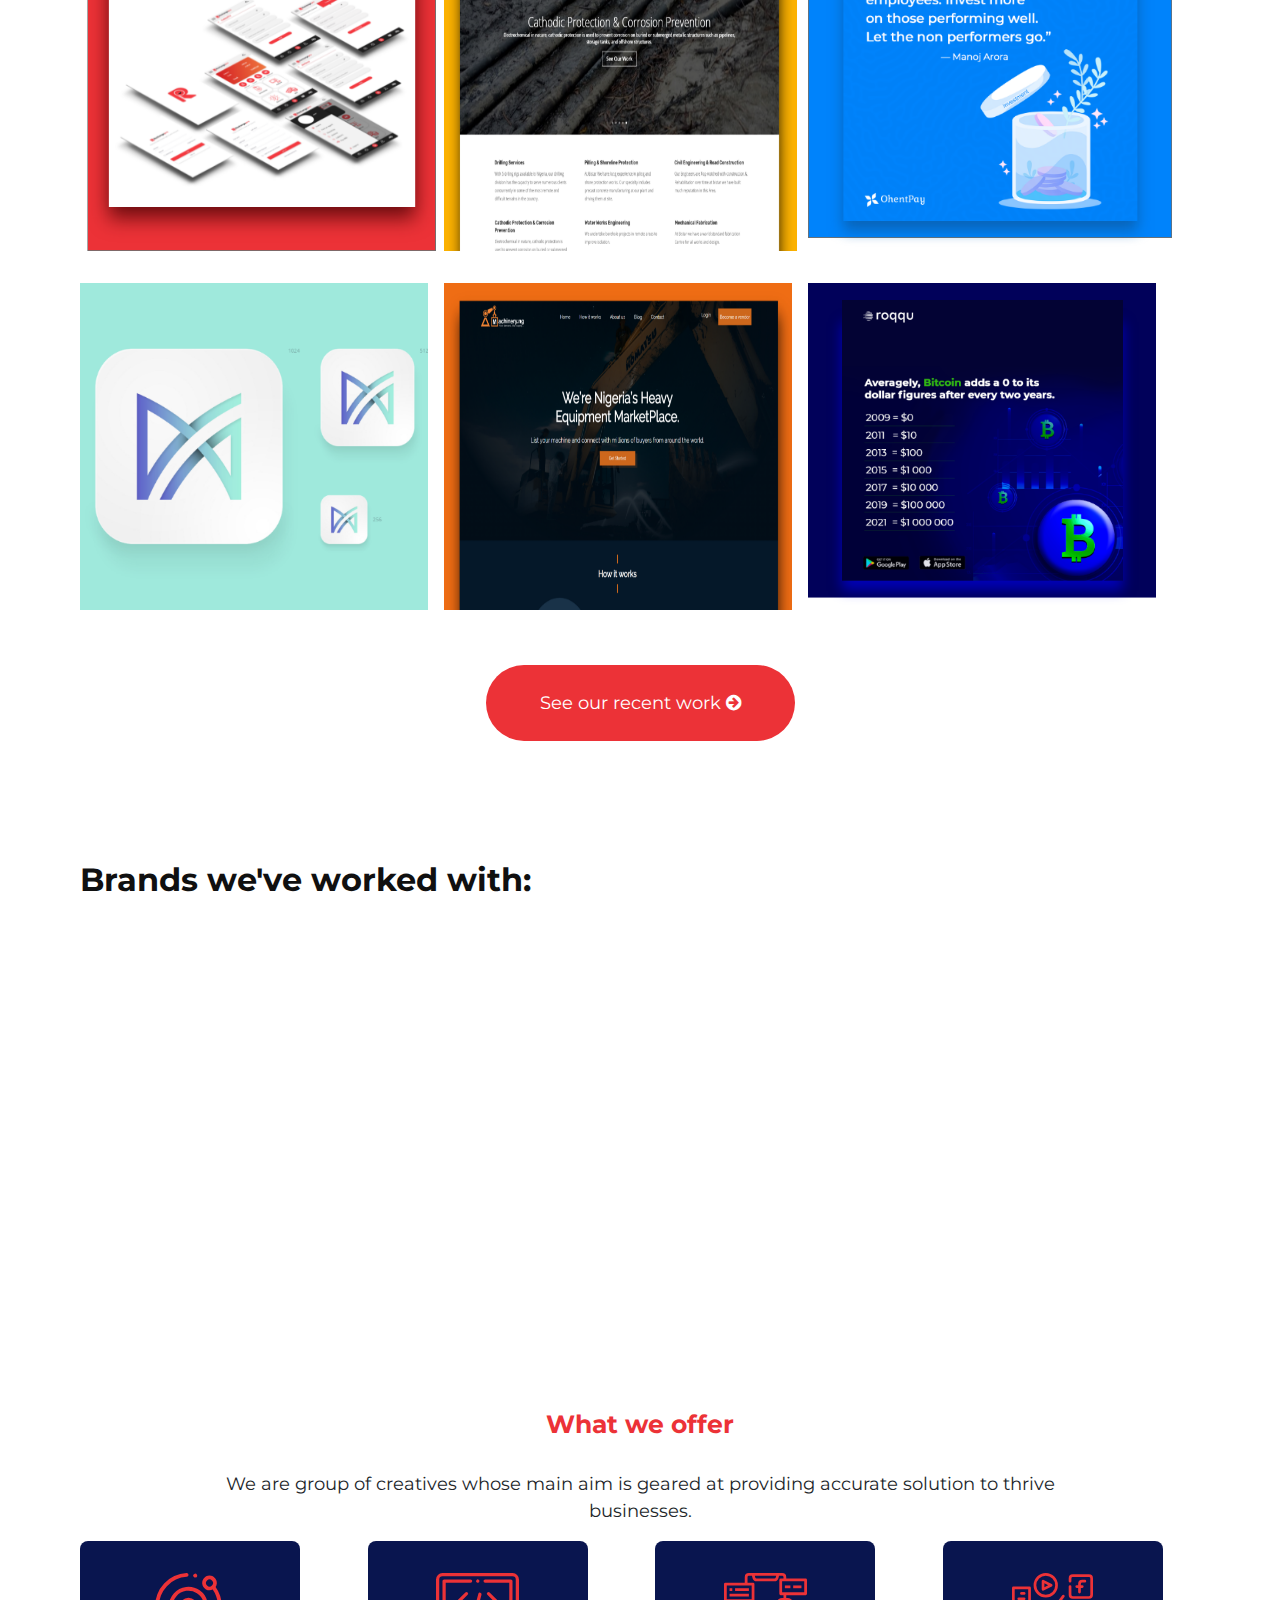
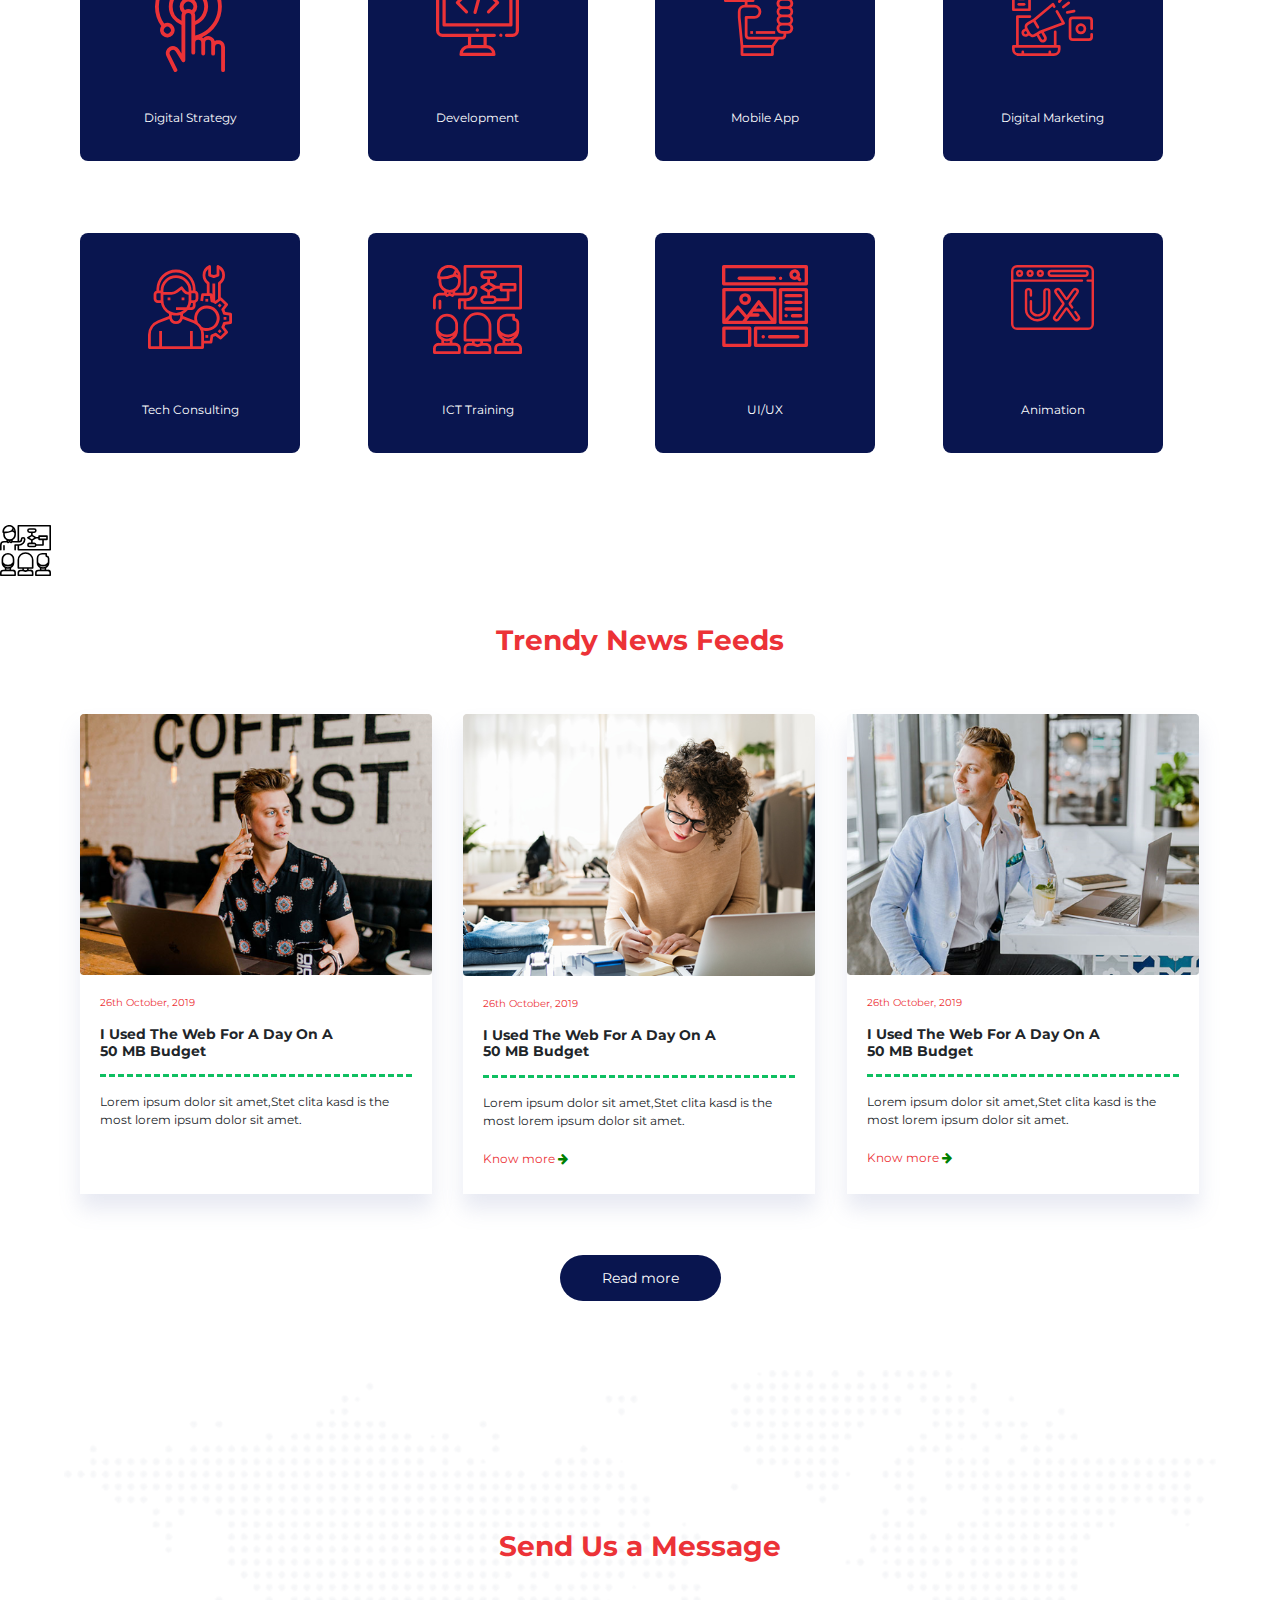
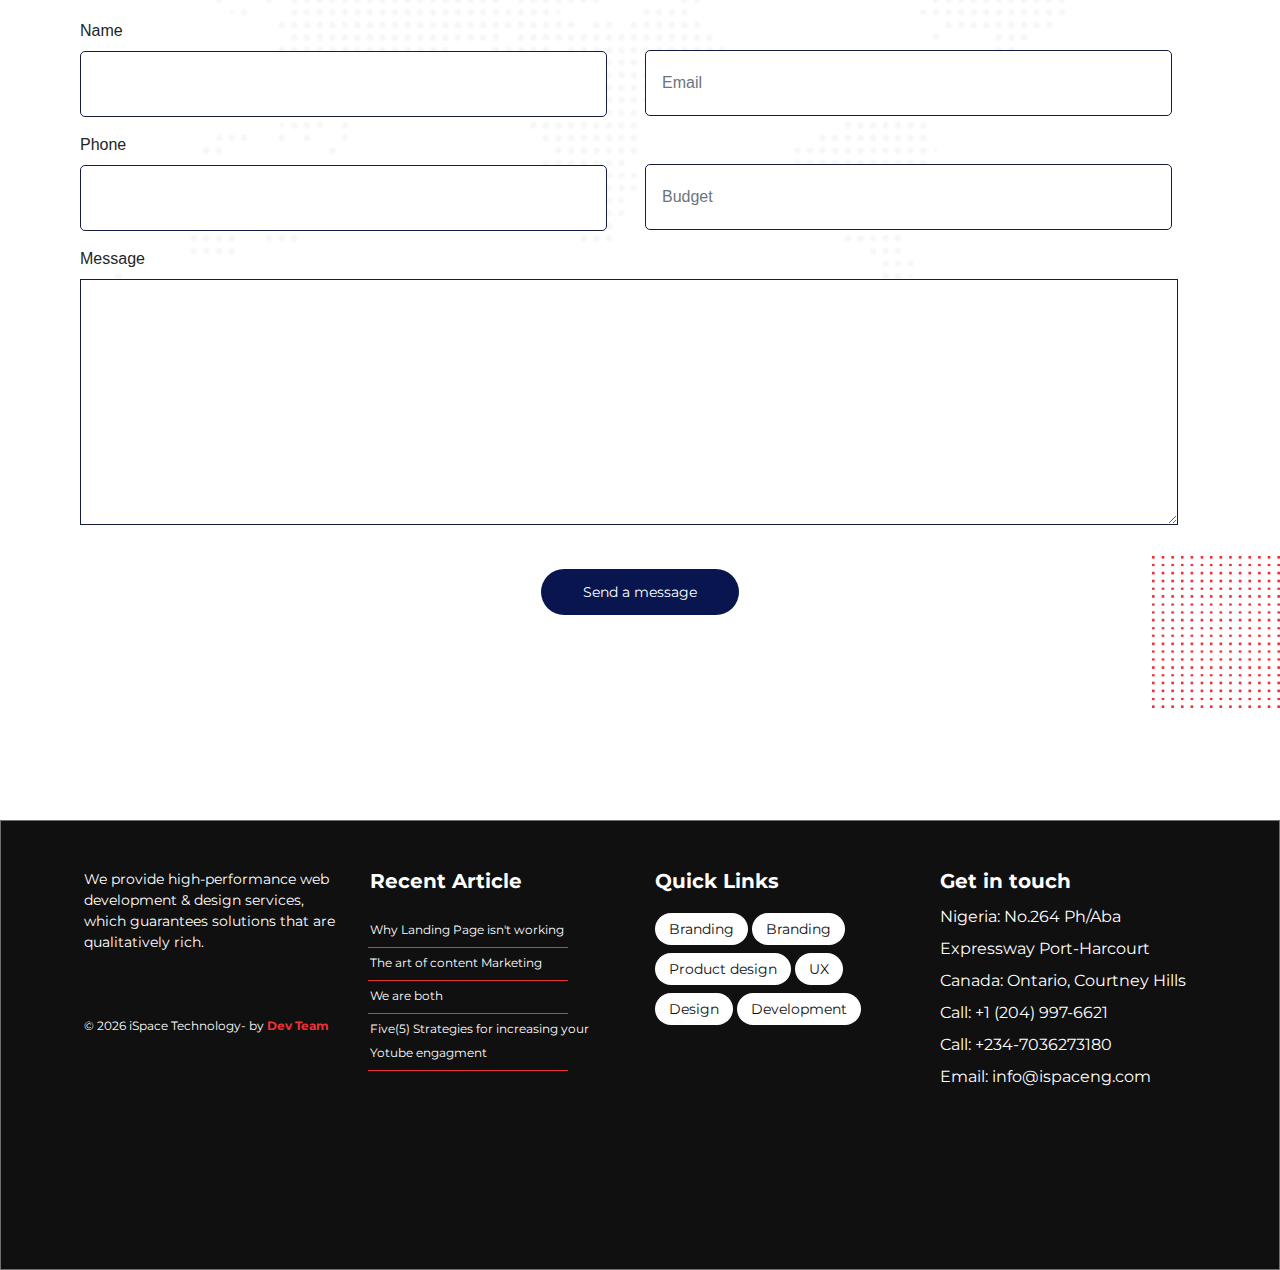
==== commit 9ba4a2c2: "some change to clients section" ====
--- a/index.html
+++ b/index.html
@@ -213,7 +213,7 @@
     <section class="our-clients">
         <div class="section_padding">
             <h5>Brands we've worked with:</h5>
-            <div class="client-logo-holder">
+            <div class="client-logo-holder" data-aos="fade-up">
                 <div class="row mt-4">
                     <div class="col-md-3 mb-4">
                         <img src="assets/img/proadeo-logo.png" alt="proadeo-logo">
@@ -254,9 +254,9 @@
                     <div class="col-md-3 mb-4 logo-holder">
                         <img src="assets/img/moneyo-logo.png" alt="moneyo-logo">
                     </div>
-                    <!-- <div class="col-md-3 mb-4">
-                        <img src="assets/img/bistar-logo.png" alt="bistar-logo">
-                    </div> -->
+                    <div class="col-md-3 mb-4">
+                        <img src="assets/img/smart-ride-logo.png" alt="smart-ride-logo">
+                    </div>
                 </div>
             </div>
         </div>
@@ -479,6 +479,9 @@
         </div>
     </section>
 
+    <section class="form-img">
+        <img src="assets/img/form-under-img.svg" alt="">
+    </section>
     <!-- END OF HOME CONTACT US SECTION -->
 
 
--- a/css/style.css
+++ b/css/style.css
@@ -411,7 +411,7 @@
 /* End of Portfolio Section */
 
 
-/* Our Offer Section */
+/* Home Our Offer Section */
 
 .our-offer h5{
   color: var(--color1);
@@ -542,6 +542,15 @@
   border: 1px solid #151D41;
 }
 
+.form-img{
+  text-align: right;
+}
+
+.form-img img{
+  width: 10%;
+  margin-top: -3rem;
+}
+
 /* End of HOme COntact Section */
 
 /*--------------------------
@@ -616,59 +625,63 @@
  GET IN TOUCH PAGE
 ---------------------------*/
 
-/* .contact{
-  background: url(../assets/img/contact-bg.jpg) center center / cover no-repeat;
-  background-color: #06062a;
-  opacity: 0.6;
-  height: 100vh;
-} */
-
-.contact {
-  background-image: linear-gradient(rgba(16, 16, 16, 0.6), rgba(16, 16, 16, 0.6)), url(../assets/img/contact-bg.jpg);
-  height: 100vh;
-  background-position: center center;
-  background-repeat: no-repeat;
-  background-size: cover;
-  /* position: relative; */
+.contact-hero-row{
+  background: url(../assets/img/home-hero-bg.svg) center center / cover no-repeat;
+  /* background-position: bottom center / cover; */
+  background-size: 125%;
+  /* background-repeat: no-repeat; */
+  overflow: hidden;
+  font-family: var(--body_font);
 }
 
 .contact h5{
-  color: white;
-  padding-top: 13rem;
+  color: var(--color1);
+  padding-top: 7rem;
+  padding-bottom: 3rem;
   font-family: var(--body_font);
   font-weight: bold;
   font-size: 28px;
 }
 
-.contact-enquries{
-  background-color: rgb(247, 247, 247);
-  padding: 7rem 0rem;
+.contact-socials p i {
+  color: var(--color1);
+}
+
+.contact p span {
+  font-weight: bold;
+}
+
+/*--------------------------
+ END OF GET IN TOUCH PAGE
+---------------------------*/
+
+
+/*--------------------------
+    OUR OFFER PAGE
+---------------------------*/
+
+.what-we-offer{
   font-family: var(--body_font);
-}
-
-.contact-enquries h5 {
-  font-size: 26px;
+  margin-top: 5rem;
+}
+
+.what-we-offer-heading h5{
+  color: var(--color1);
+  font-weight: normal;
+  padding-top: 3rem;
+  font-size: 28px;
+}
+
+.what-we-offer-text p{
+  text-align: justify;
+  padding-top: 3rem;
+  padding-bottom: 3rem;
+  font-size: 18px;
   color: var(--color3);
-  padding-bottom: 1.5rem;
-}
-
-.contact-enquries p {
-line-height: 2;
-}
-
-.contact-social a i {
-  font-size: 25px;
-  margin-right: 1rem;
-  color: var(--color3);
-}
-
-/* .contact-social a:hover {
-  font-size: 26px;
-  transition: var(--mainTransition);
-} */
-
-/*--------------------------
- END OF GET IN TOUCH PAGE
+}
+
+/*--------------------------
+ END OF OUR OFFERPAGE
 ---------------------------*/
 
 
@@ -681,6 +694,12 @@
   padding: 3rem 0.2rem;
   border: 1px solid #707070;
   font-family: var(--body_font);
+}
+
+.footer-logo img{
+  width: 25%;
+  margin-top: -1rem;
+  padding-bottom: 0.5rem;
 }
 
 .footer-about p{
@@ -813,6 +832,10 @@
       margin: 0 auto;
     }
 
+    .core-value h5{
+      text-align: center;
+    }
+
     .blog-card{
       margin: 0 auto;
       width: 16rem;
@@ -851,13 +874,21 @@
         padding-bottom: 3rem;
       }
 
-      .contact {
-        height: 50vh;
-      }
+      /* .contact {
+        paddin
+      } */
       
       .contact h5{
         padding-top: 7rem;
       }
+
+      .home-contact h5 {
+        font-size: 23px;
+      }
+
+      .blog-heroimg-container img {
+        display: none;
+    }
       
 
     footer{
@@ -942,12 +973,29 @@
   border-radius: 35px;
 }
 
-.contact {
-  height: 50vh;
-}
-
-.contact h5{
-  padding-top: 13rem;
-}
+.contact-hero-row img{
+  margin-top: 3.5rem;
+}
+
+.contact p {
+  font-size: 12px;
+}
+
+.what-we-offer-heading h5{
+  padding-top: 1rem;
+}
+
+.what-we-offer-text p{
+  padding-top: 1rem;
+  padding-bottom: 1rem;
+  font-size: 14px;
+}
+
+.blog-heroimg-container img {
+  margin-top: -5rem;
+  width: 120% !important;
+  margin-left: 0rem;
+}
+
 
 }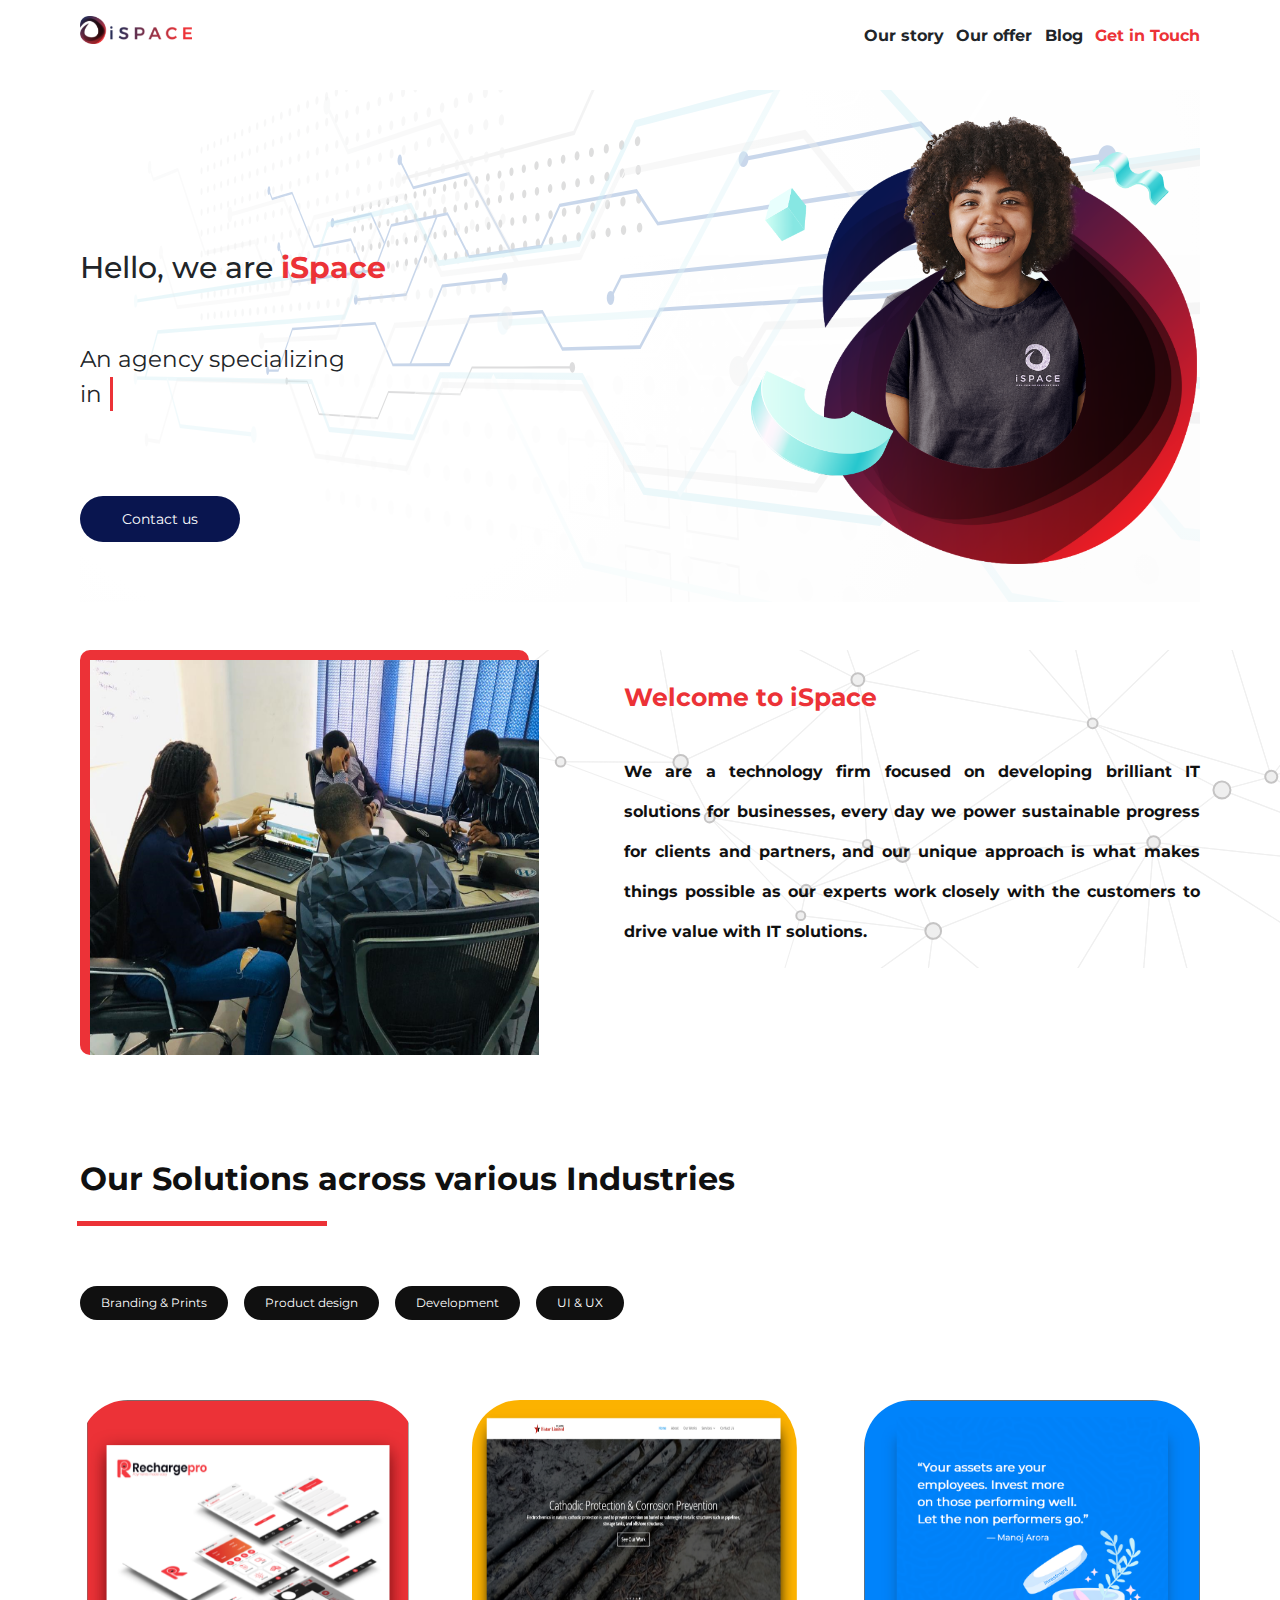
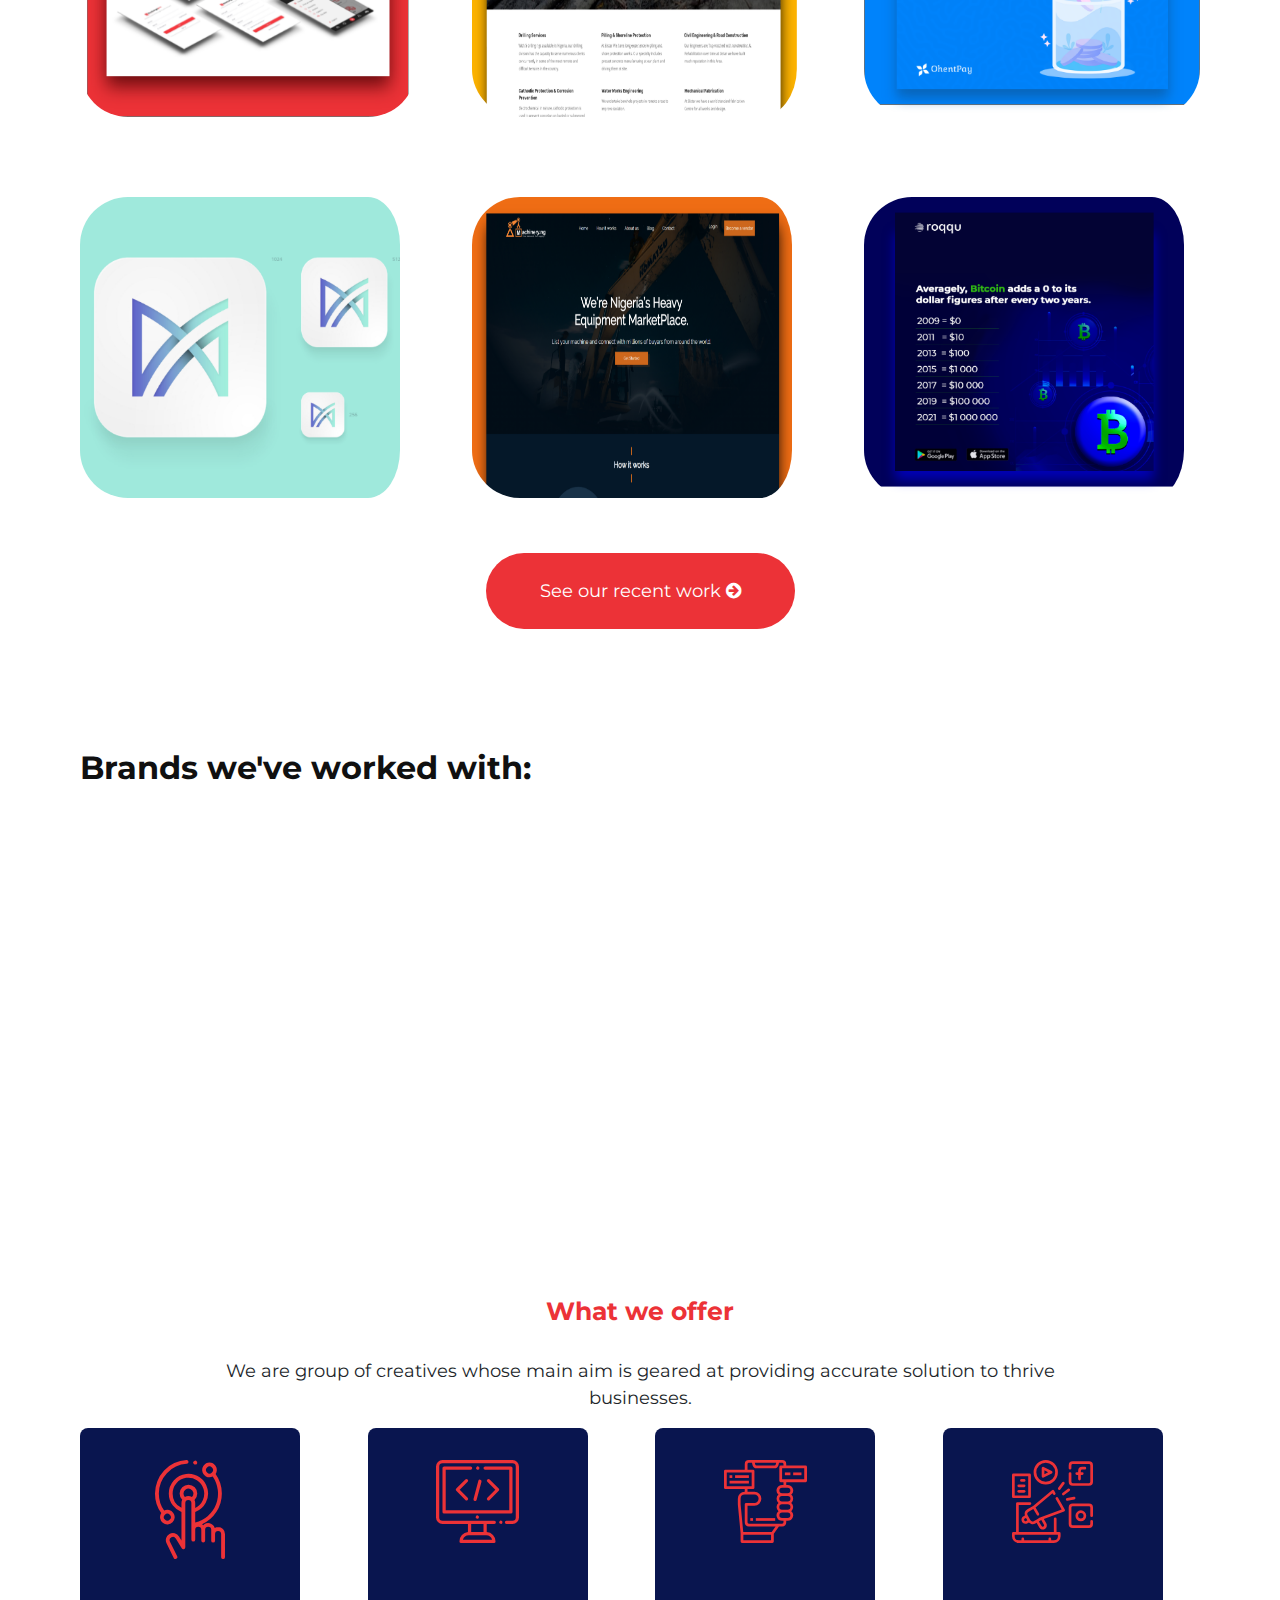
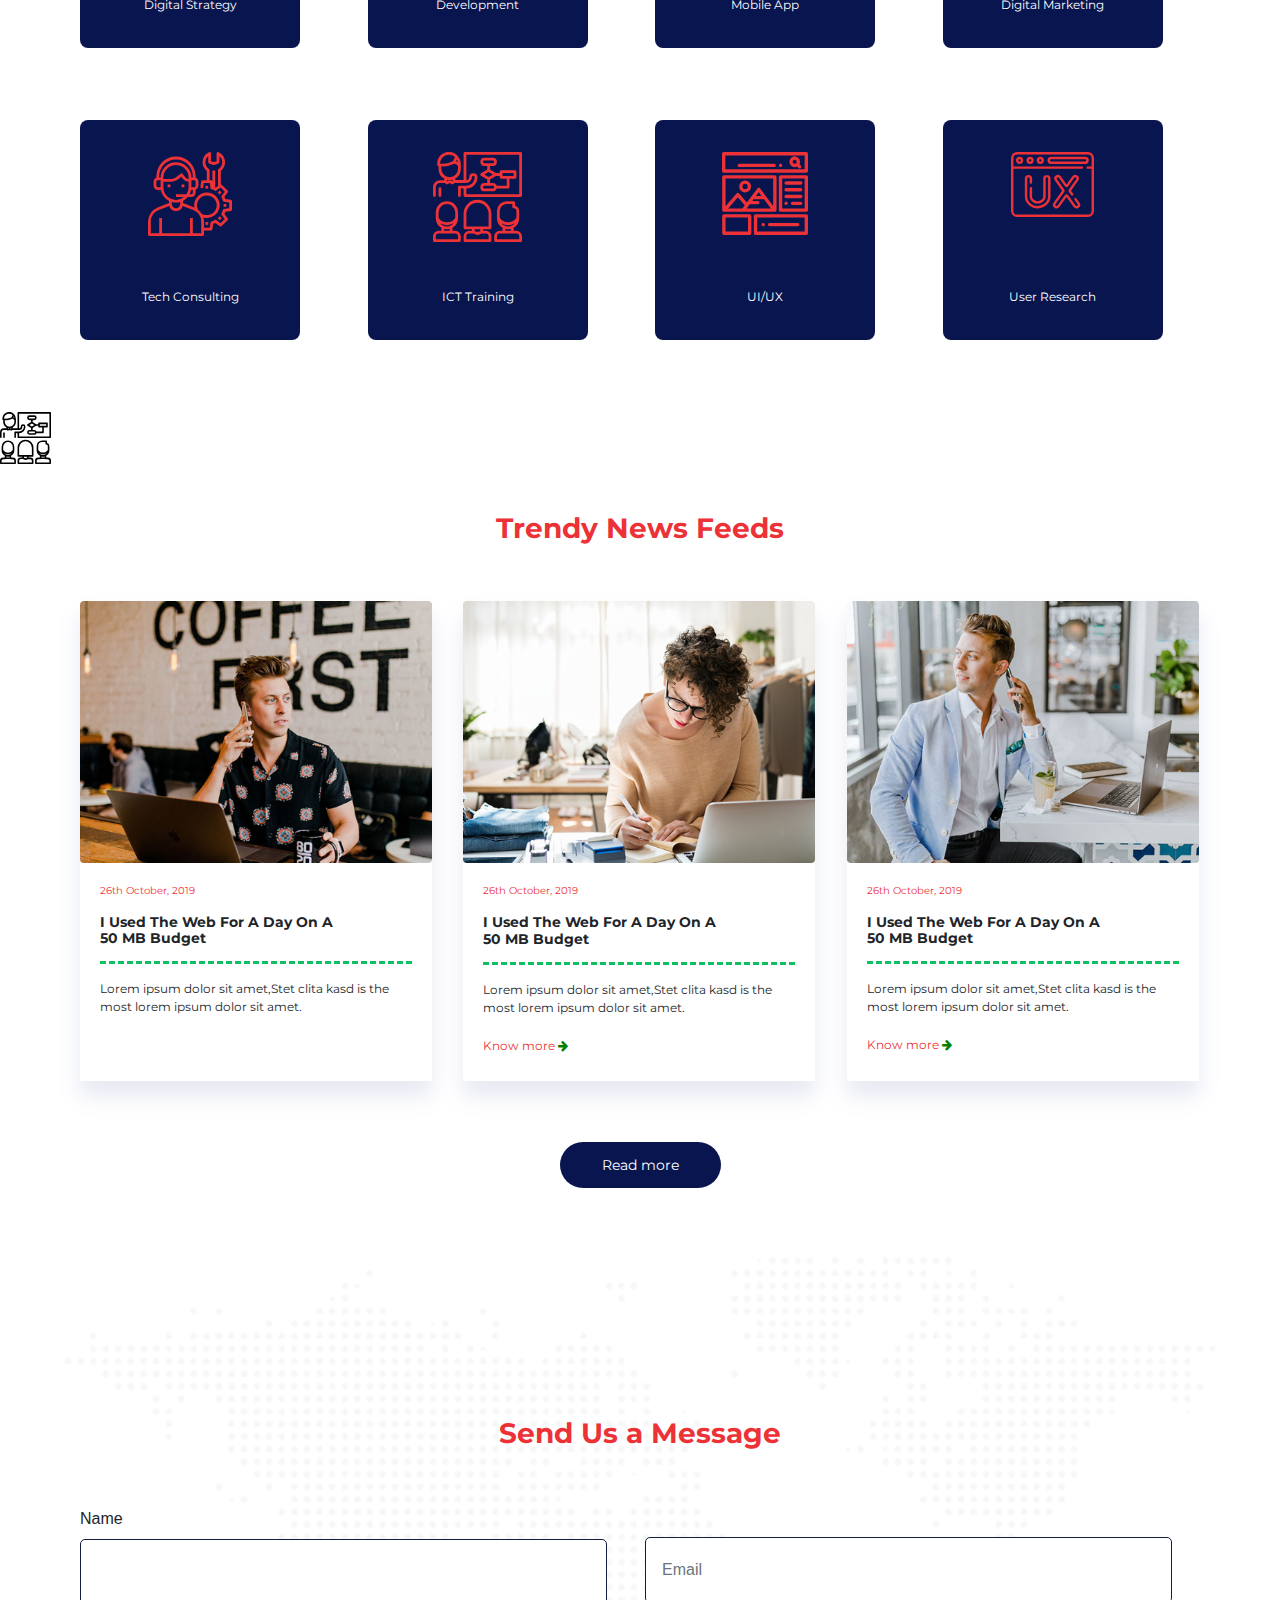
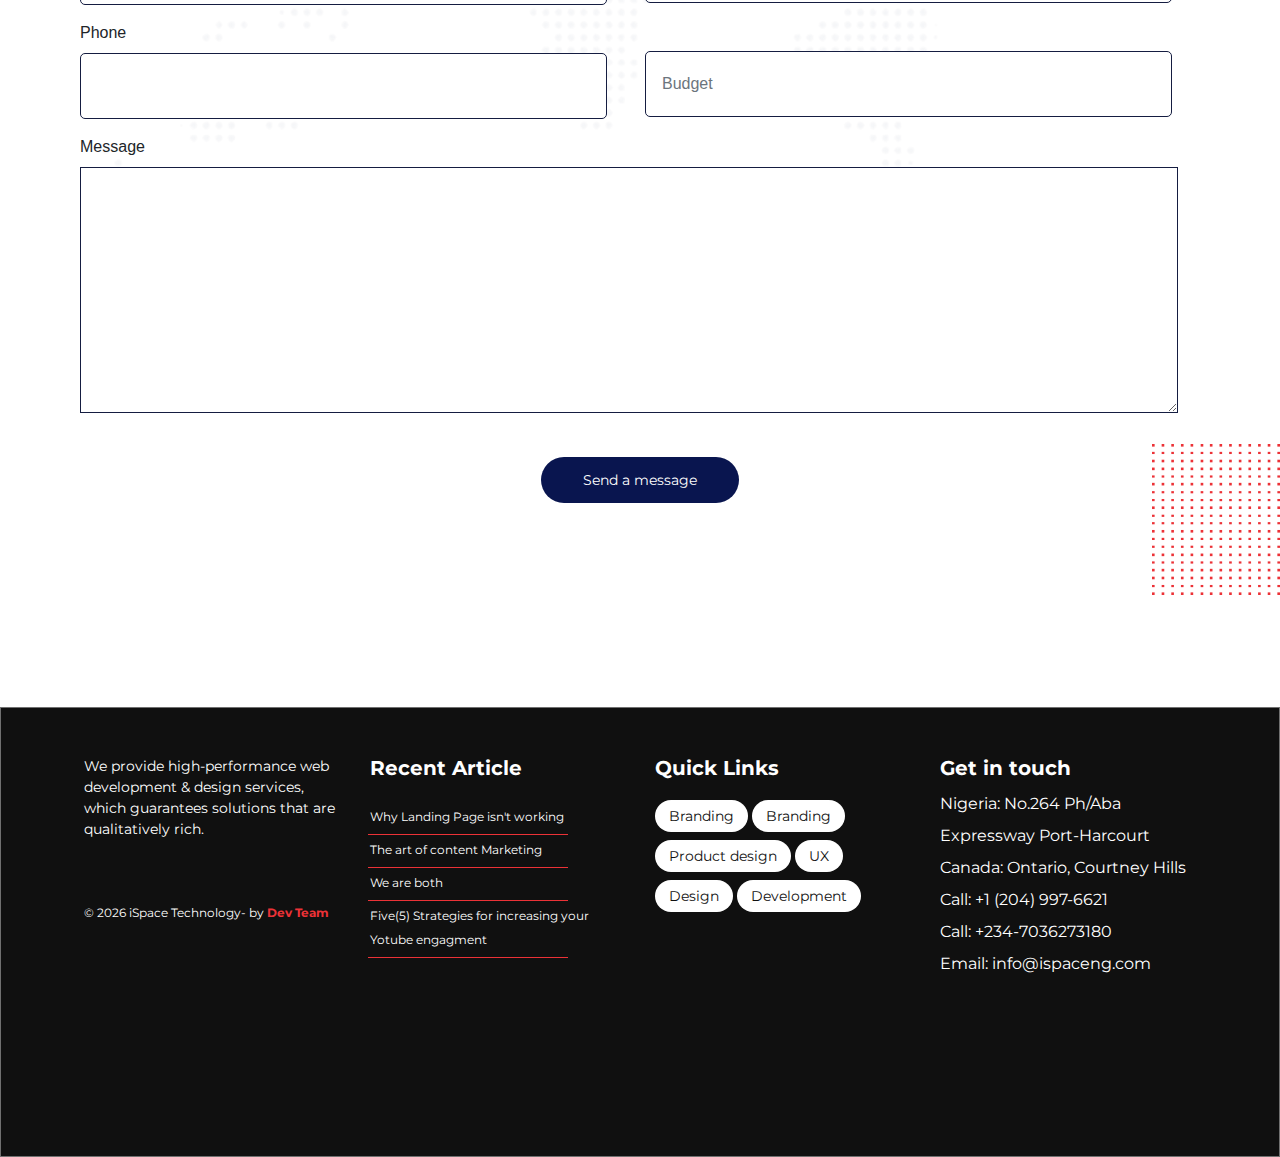
==== commit d54b1557: "changes from t" ====
--- a/index.html
+++ b/index.html
@@ -77,7 +77,7 @@
                         <a href="#" class="default-btn">Contact us</a>
                     </div>
                     <div class="col-md-7" data-aos="zoom-in-up" data-aos-duration="2500">
-                        <img src="assets/img/home-hero.png" alt="hero-img" class="img-fluid">
+                        <img src="assets/img/home-hero.png" alt="hero-img" class="img-fluid home-hero-img">
                     </div>
                 </div>
             </div>
@@ -216,46 +216,46 @@
             <div class="client-logo-holder" data-aos="fade-up">
                 <div class="row mt-4">
                     <div class="col-md-3 mb-4">
-                        <img src="assets/img/proadeo-logo.png" alt="proadeo-logo">
+                        <a href="https://proadeo.com/" target="_blank"><img src="assets/img/proadeo-logo.png" alt="proadeo-logo"></a>
                     </div>
                     <div class="col-md-3 mb-4 logo-holder">
-                        <img src="assets/img/roqqu-logo.png" alt="roqqu-logo">
-                    </div>
-                    <div class="col-md-3 mb-4">
-                        <img src="assets/img/knit-logo.png" alt="knit-logo">
-                    </div>
-                    <div class="col-md-3 mb-4">
-                        <img src="assets/img/lechez-logo.png" alt="lechez-logo">
+                        <a href="https://roqqu.com/" target="_blank"><img src="assets/img/roqqu-logo.png" alt="roqqu-logo"></a>
+                    </div>
+                    <div class="col-md-3 mb-4">
+                        <a href="https://knittogetherinitiative.org/" target="_blank"><img src="assets/img/knit-logo.png" alt="knit-logo"></a>
+                    </div>
+                    <div class="col-md-3 mb-4">
+                        <a href="https://lechez.com.ng" target="_blank"><img src="assets/img/lechez-logo.png" alt="lechez-logo"></a>
                     </div>
                 </div>
 
                 <div class="row mt-5">
                     <div class="col-md-3 mb-4">
-                        <img src="assets/img/women-tect-logo.png" alt="women-tect-logo">
+                        <a href="#" target="_blank"><img src="assets/img/women-tect-logo.png" alt="women-tect-logo"></a>
                     </div>
                     <div class="col-md-3 mb-4 logo-holder">
-                        <img src="assets/img/merrychop-logo.png" alt="merrychop-logo">
-                    </div>
-                    <div class="col-md-3 mb-4">
-                        <img src="assets/img/machinery-logo.png" alt="machinery-logo">
-                    </div>
-                    <div class="col-md-3 mb-4">
-                        <img src="assets/img/bistar-logo.png" alt="bistar-logo">
+                        <a href="https://merichop.com/" target="_blank"><img src="assets/img/merrychop-logo.png" alt="merrychop-logo"></a>
+                    </div>
+                    <div class="col-md-3 mb-4">
+                        <a href="https://machinery.ng" target="_blank"><img src="assets/img/machinery-logo.png" alt="machinery-logo"></a>
+                    </div>
+                    <div class="col-md-3 mb-4">
+                        <a href="http://bistarng.com/" target="_blank"><img src="assets/img/bistar-logo.png" alt="bistar-logo"></a>
                     </div>
                 </div>
 
                 <div class="row mt-5">
                     <div class="col-md-3 mb-4">
-                        <img src="assets/img/lizanga-logo.png" alt="lizanga-logo">
+                        <a href="https://lizanga.com/" target="_blank"><img src="assets/img/lizanga-logo.png" alt="lizanga-logo"></a>
                     </div>
                     <div class="col-md-3 mb-4 logo-holder">
-                        <img src="assets/img/milliz-logo.png" alt="milliz-logo">
+                        <a href="https://millizng.com/" target="_blank"><img src="assets/img/milliz-logo.png" alt="milliz-logo"></a>
                     </div>
                     <div class="col-md-3 mb-4 logo-holder">
-                        <img src="assets/img/moneyo-logo.png" alt="moneyo-logo">
-                    </div>
-                    <div class="col-md-3 mb-4">
-                        <img src="assets/img/smart-ride-logo.png" alt="smart-ride-logo">
+                        <a href="#" target="_blank"><img src="assets/img/moneyo-logo.png" alt="moneyo-logo"></a>
+                    </div>
+                    <div class="col-md-3 mb-4">
+                        <a href="#" target="_blank"><img src="assets/img/smart-ride-logo.png" alt="smart-ride-logo"></a>
                     </div>
                 </div>
             </div>
@@ -355,7 +355,7 @@
                                 <img src="assets/img/user-experience.svg" alt="Animation">
                             </div>
                             <div class="our-offer-subtext">
-                                <p>Animation</p>
+                                <p>User Research</p>
                             </div>
                         </div>
                     </div>
--- a/css/style.css
+++ b/css/style.css
@@ -112,6 +112,14 @@
     z-index: 999999999;
     background-color: #fff;
     box-shadow: 6px 2px 12px 7px rgba(130, 125, 125, 0.44);
+  }
+
+  #header.header-scrolled .logo img{
+    width: 15%;
+  }
+
+  #header.header-scrolled .nav_link_holder{
+    padding-top: 0.5rem;
   }
   
   .logo img{
@@ -209,6 +217,14 @@
     font-family: var(--body_font);
 }
 
+.home-hero-img{
+  margin-left: 12rem;
+}
+
+.home-hero img{
+  width: 80%;
+}
+
 .home-hero-row{
   background: url(../assets/img/home-hero-bg.svg) bottom center / cover no-repeat;
   /* background-position: bottom center / cover; */
@@ -260,9 +276,7 @@
 100% {background-color: var(--color1);}
 }
 
-.home-hero img{
-    width: 100%;
-}
+
 
 /* end of home page hero */
 
@@ -300,10 +314,10 @@
 }
 
 .home-about p{
-    font-size: 18px;
+    font-size: 16px;
     text-align: justify;
     padding-top: 2rem;
-    line-height: 2;
+    line-height: 2.5;
     color: var(--color3);
     font-weight: bold;
 }
@@ -346,12 +360,15 @@
 
 .our-work-holder{
   display: flex;
-  width: 50%;
-  margin-bottom: 2rem;
+  /* width: 50%; */
+  margin-bottom: 5rem;
+  justify-content: space-between;
+  
 }
 
 .our-work-holder img{
-  width: 65%;
+  width: 30%;
+  border-radius: 3rem;
 }
 
 .bistar-ui{
@@ -360,13 +377,16 @@
 
 .our-work-holder2{
   display: flex;
-  width: 50%;
+  /* width: 50%; */
   margin-bottom: 3rem;
+  justify-content: space-between;
 }
 
 .our-work-holder2 img{
-  width: 65%;
+  width: 30%;
   padding-right: 1rem;
+  border-radius: 3rem;
+  justify-content: space-between;
 }
 
 /* .solution-card{
@@ -784,6 +804,14 @@
 
 @media (max-width: 600px) {
 
+  .home-hero-img{
+    margin-left: 0rem;
+  }
+
+  .home-hero img{
+    width: 100%;
+  }
+
   .default-btn2 {
     padding: 1em 1.5em;
     font-size: 14px;
@@ -793,6 +821,11 @@
         float: left;
         width: 50%;
     }
+
+    #header.header-scrolled .logo img{
+      width: 50%;
+    }
+  
 
     .home-hero h5 {
       font-size: 25px;
@@ -916,6 +949,10 @@
       padding-left: 0
     }
 
+    .home-hero-img{
+      margin-left: 0rem;
+    }
+
 }
 
 
@@ -924,6 +961,18 @@
     .logo img{
         float: left;
         width: 30%;
+    }
+
+    /* #header.header-scrolled .logo img{
+      width: 12%;
+    }
+  
+    #header.header-scrolled .nav_link_holder{
+      padding-top: 0.3rem;
+    } */
+
+    .home-hero-img{
+      margin-left: 7rem;
     }
 
     .home-hero h5 {
